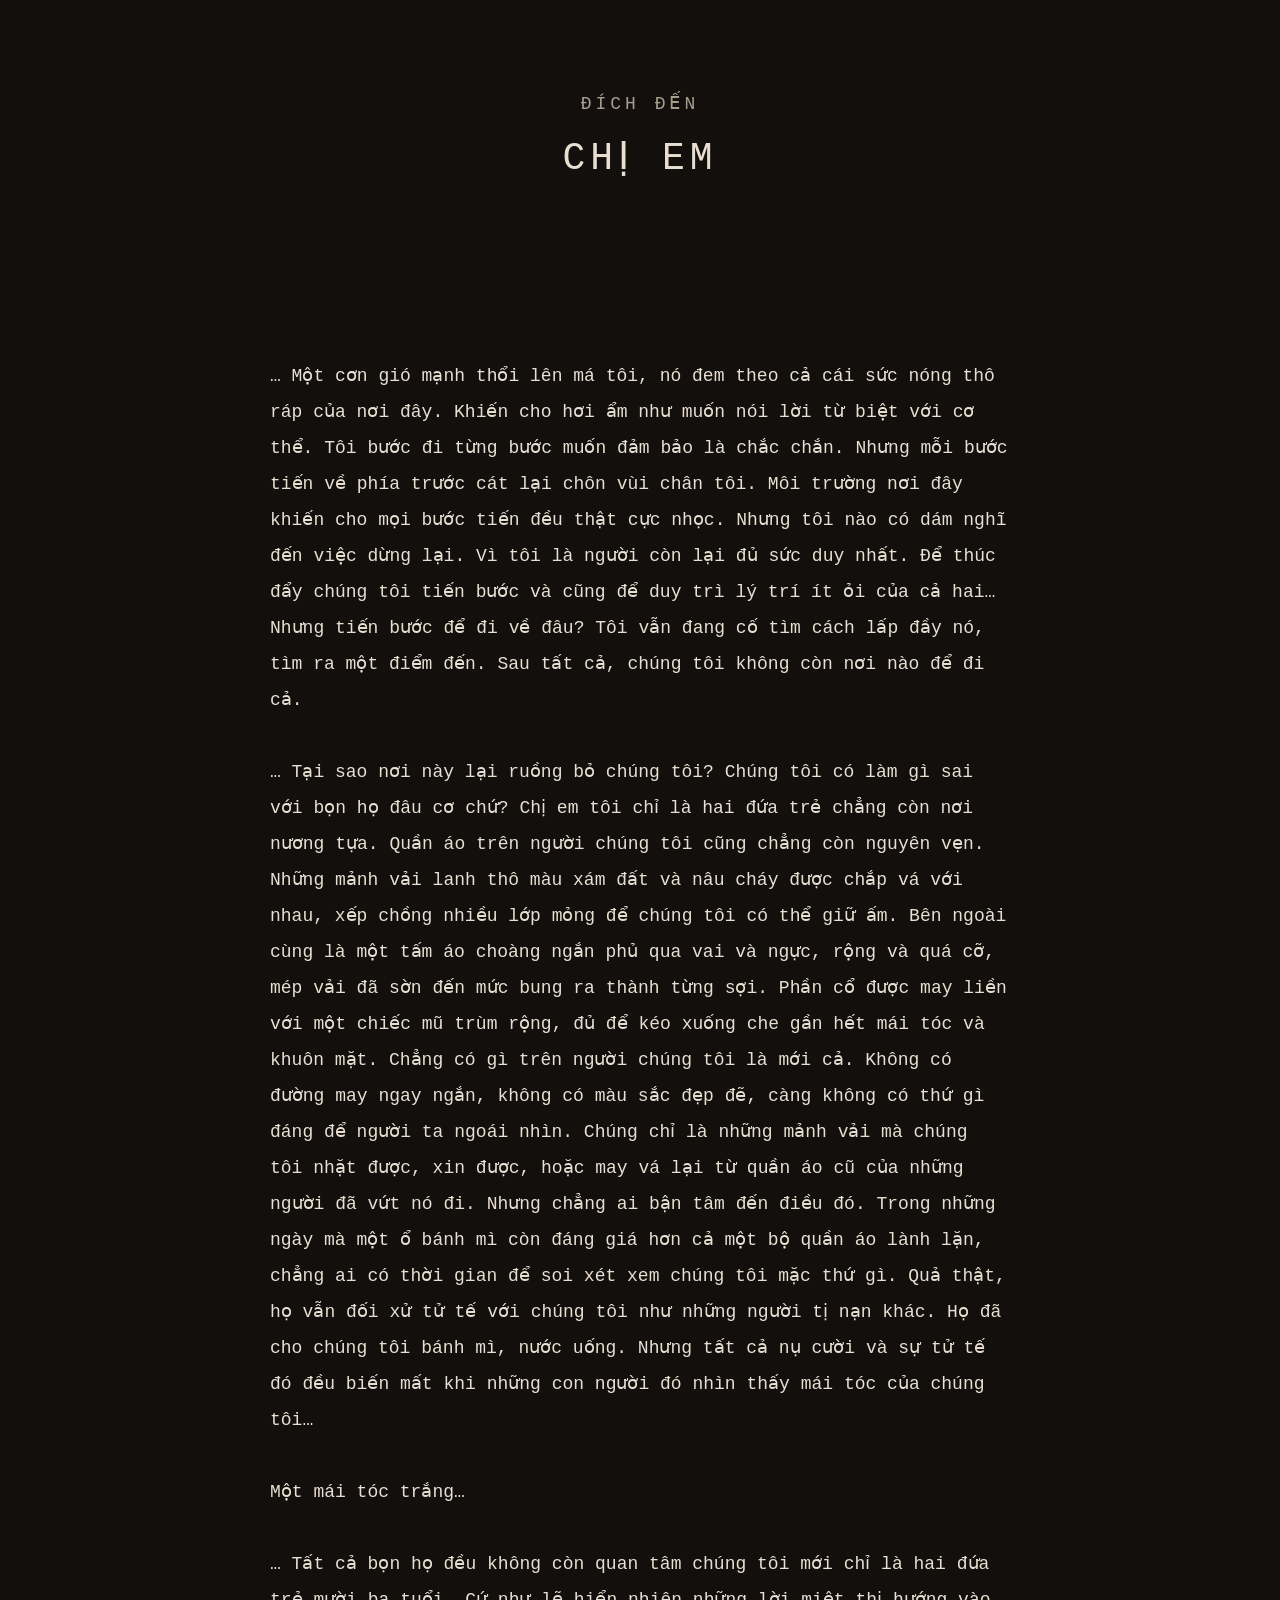
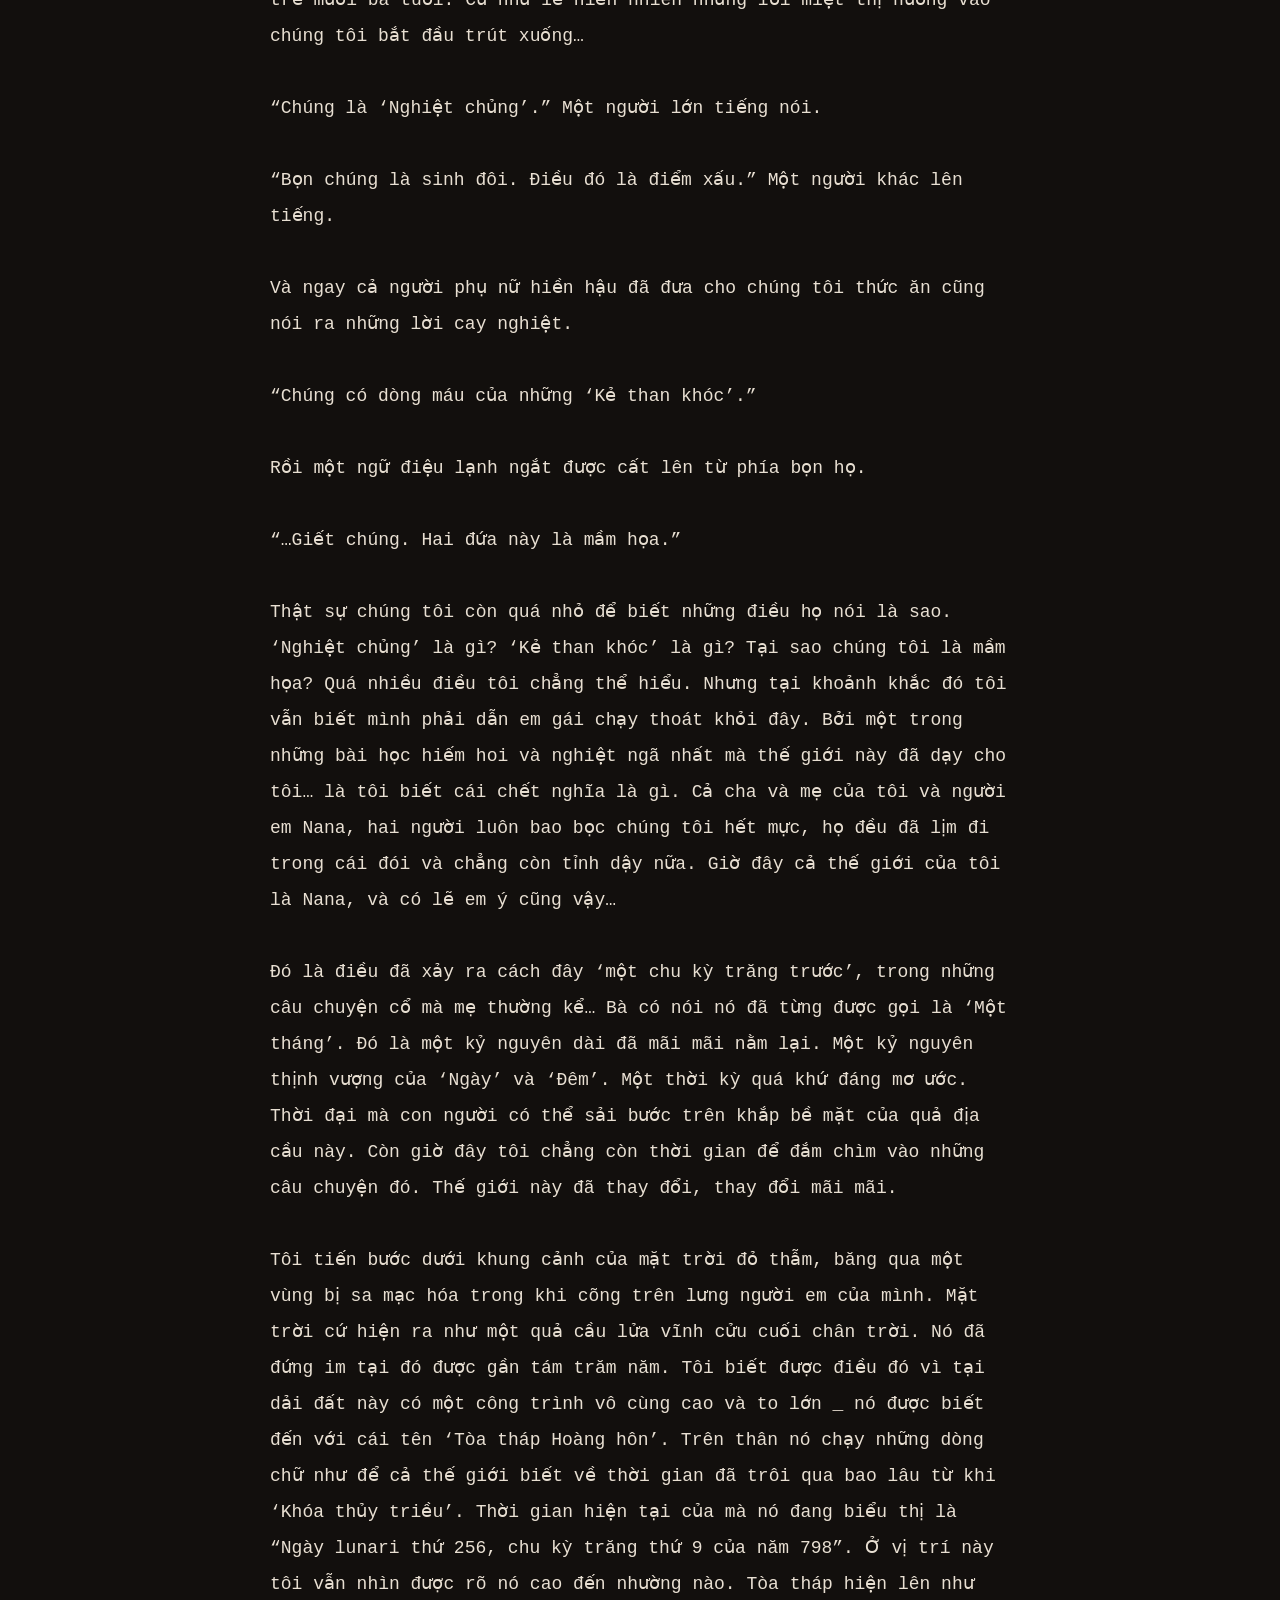
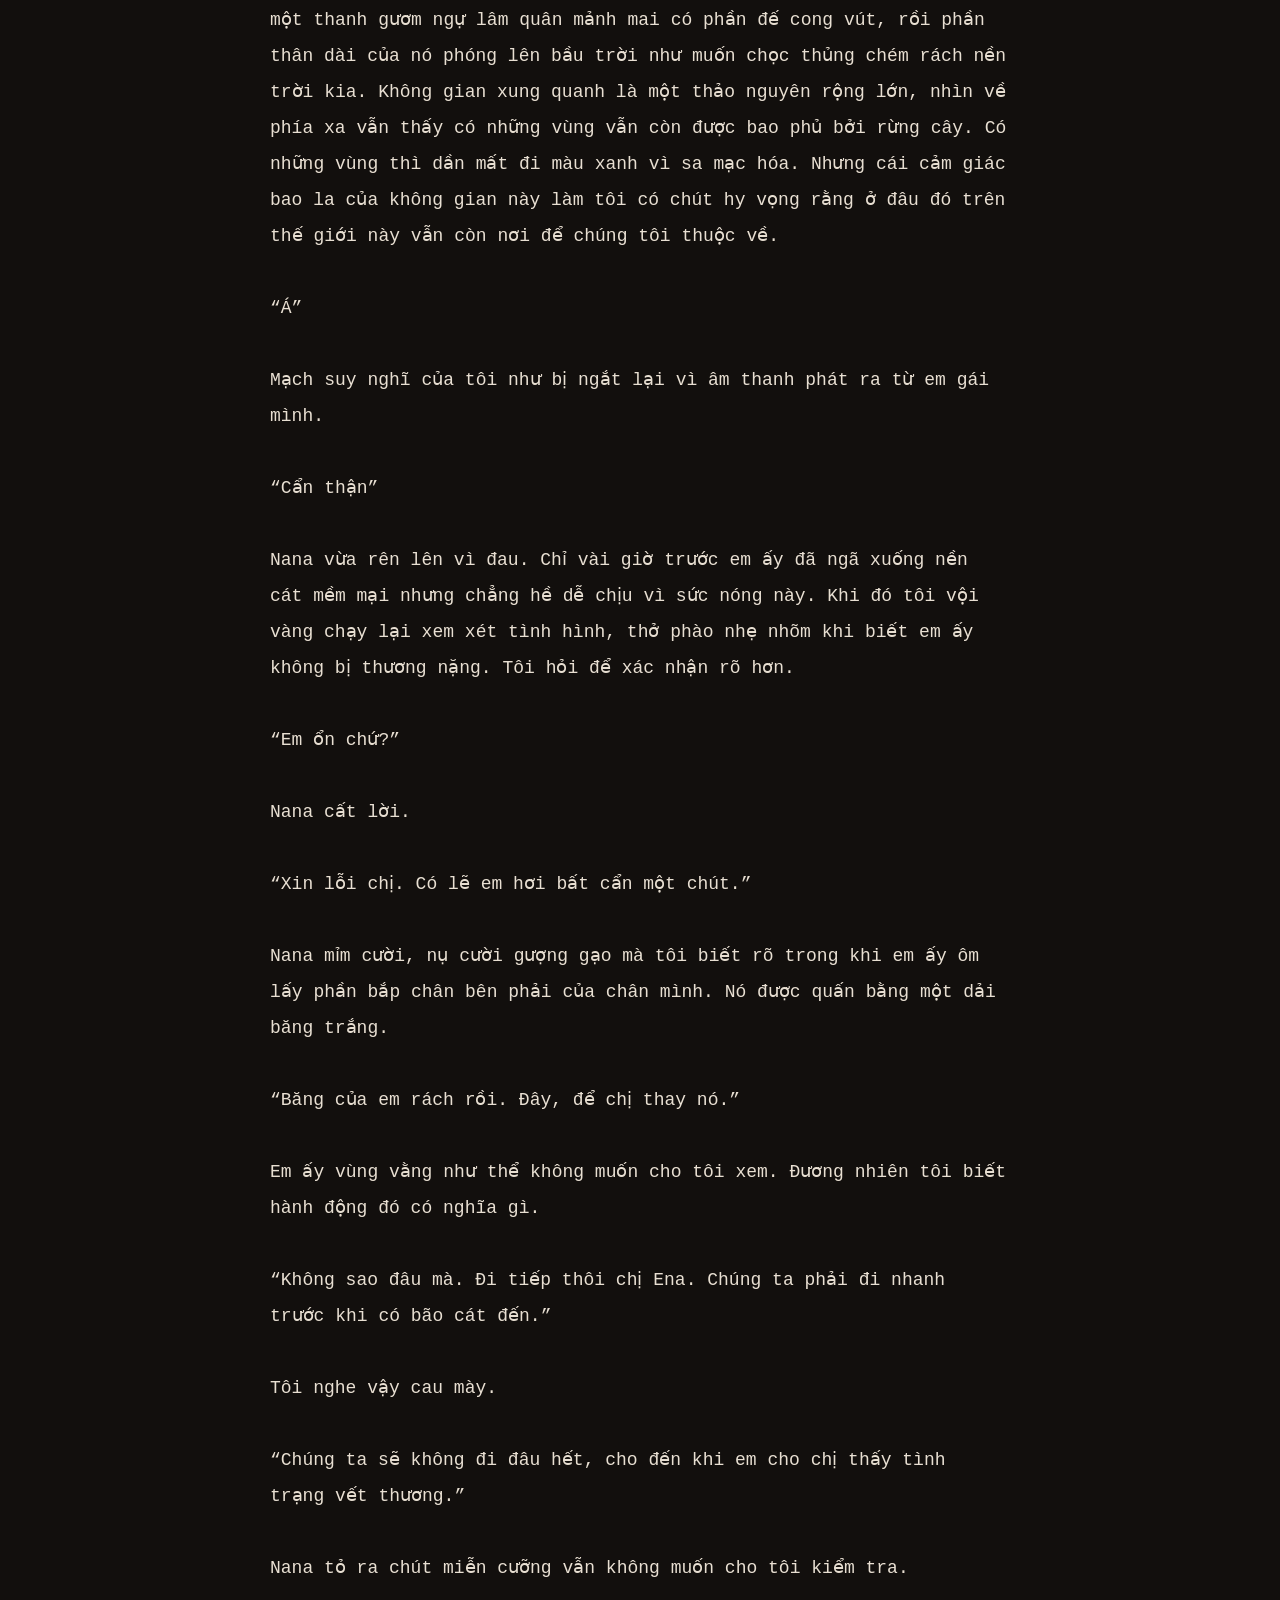
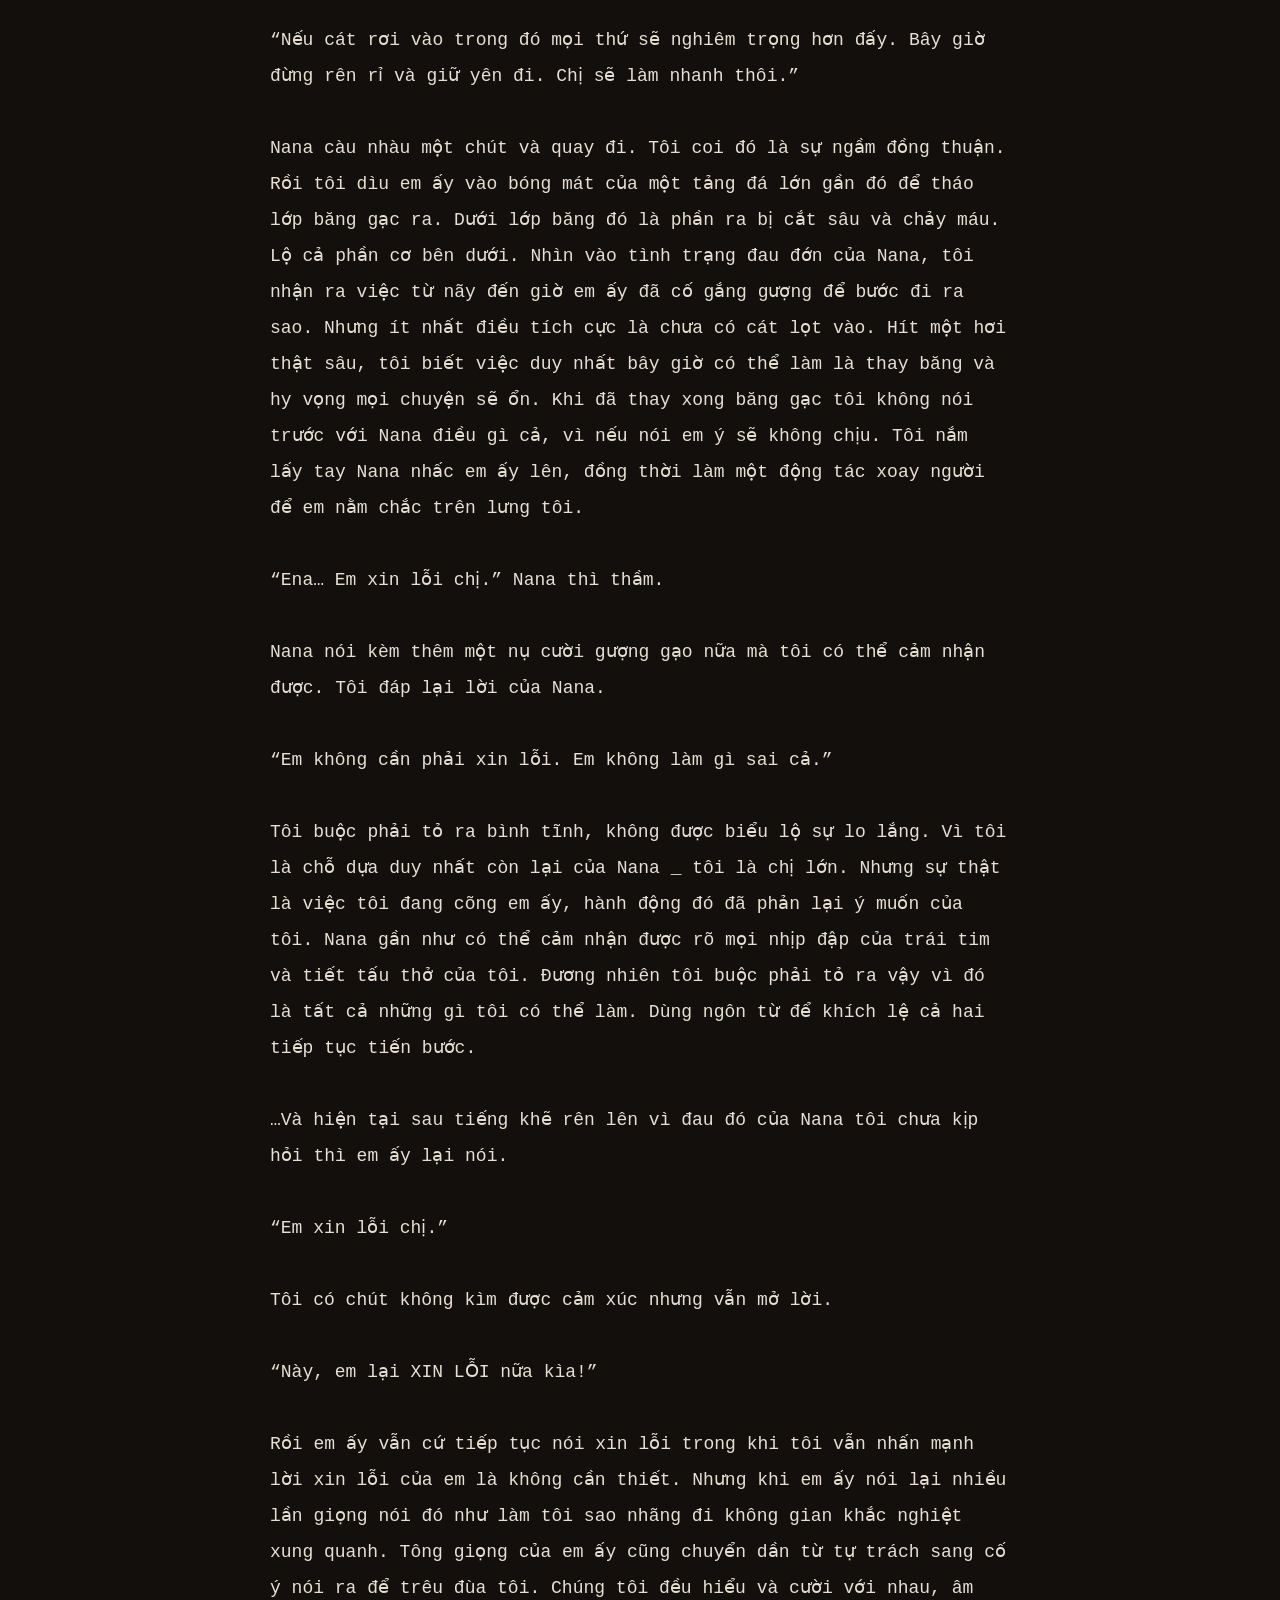
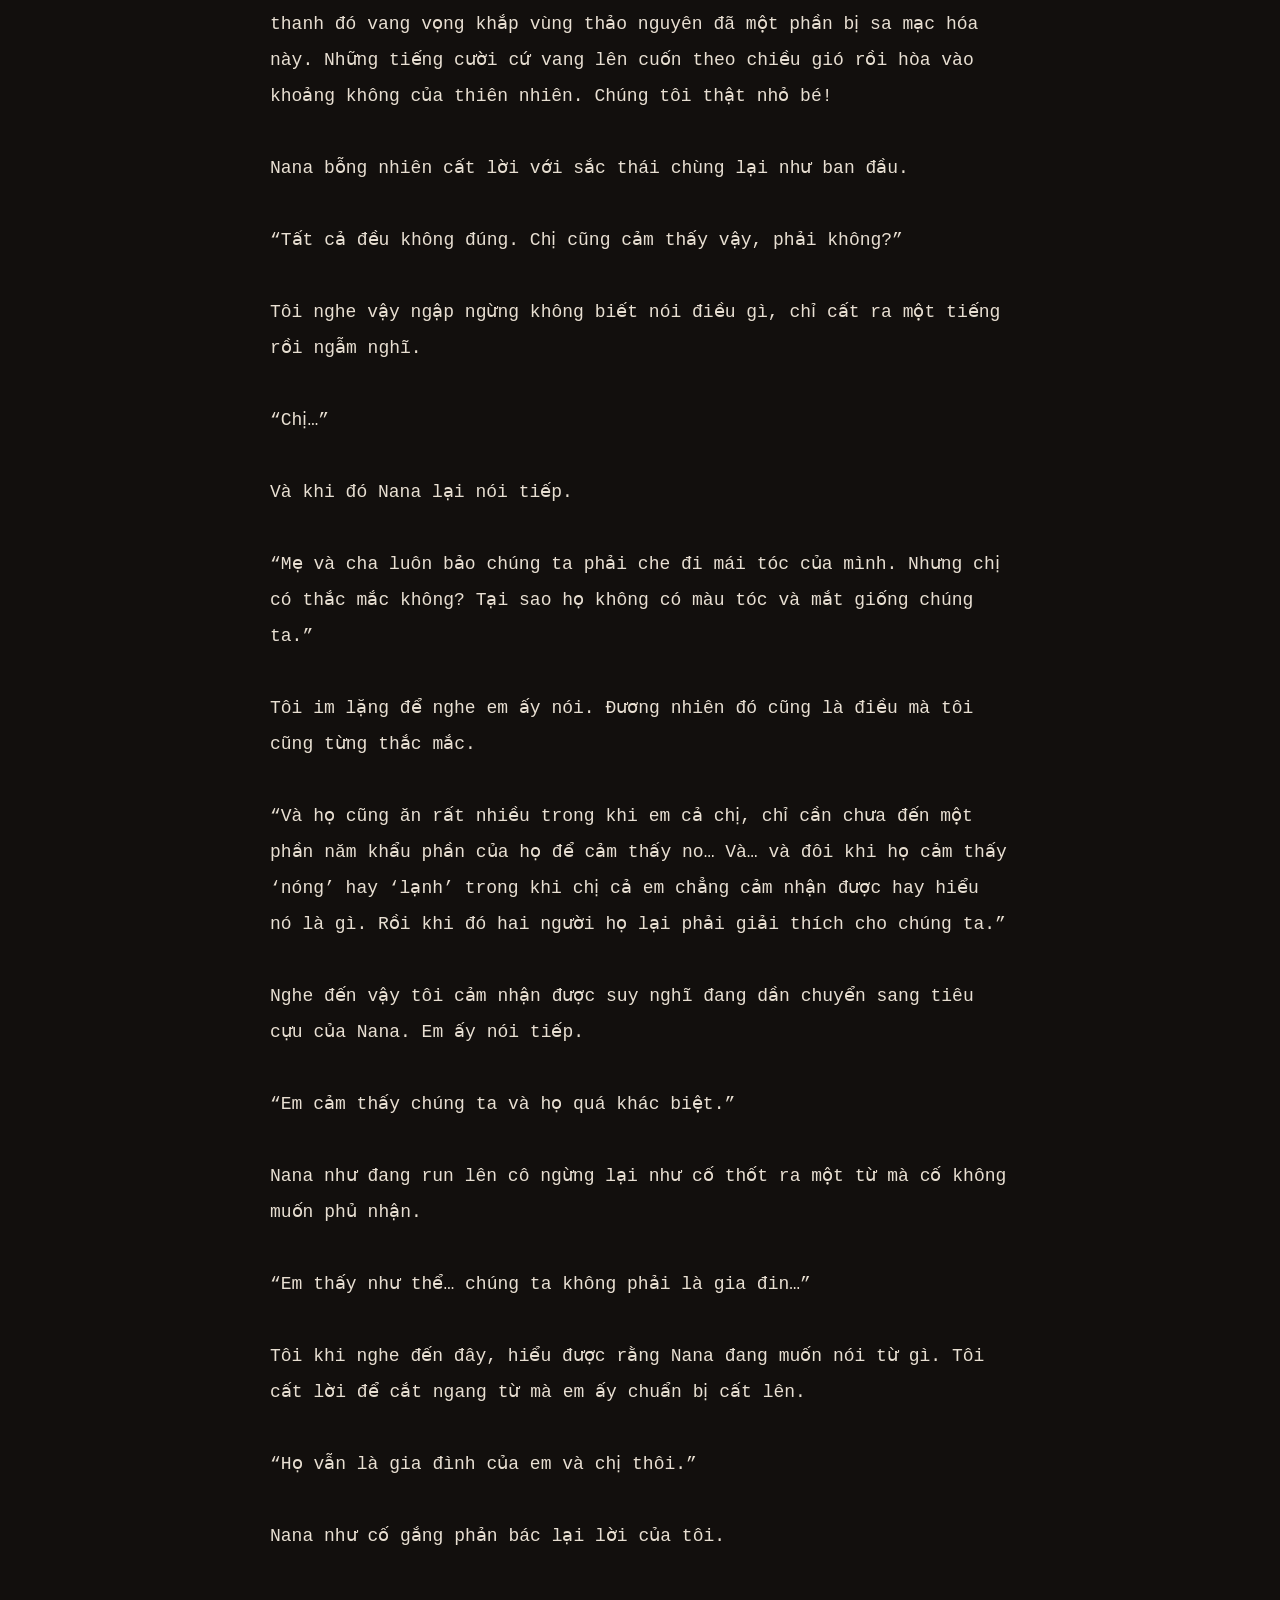
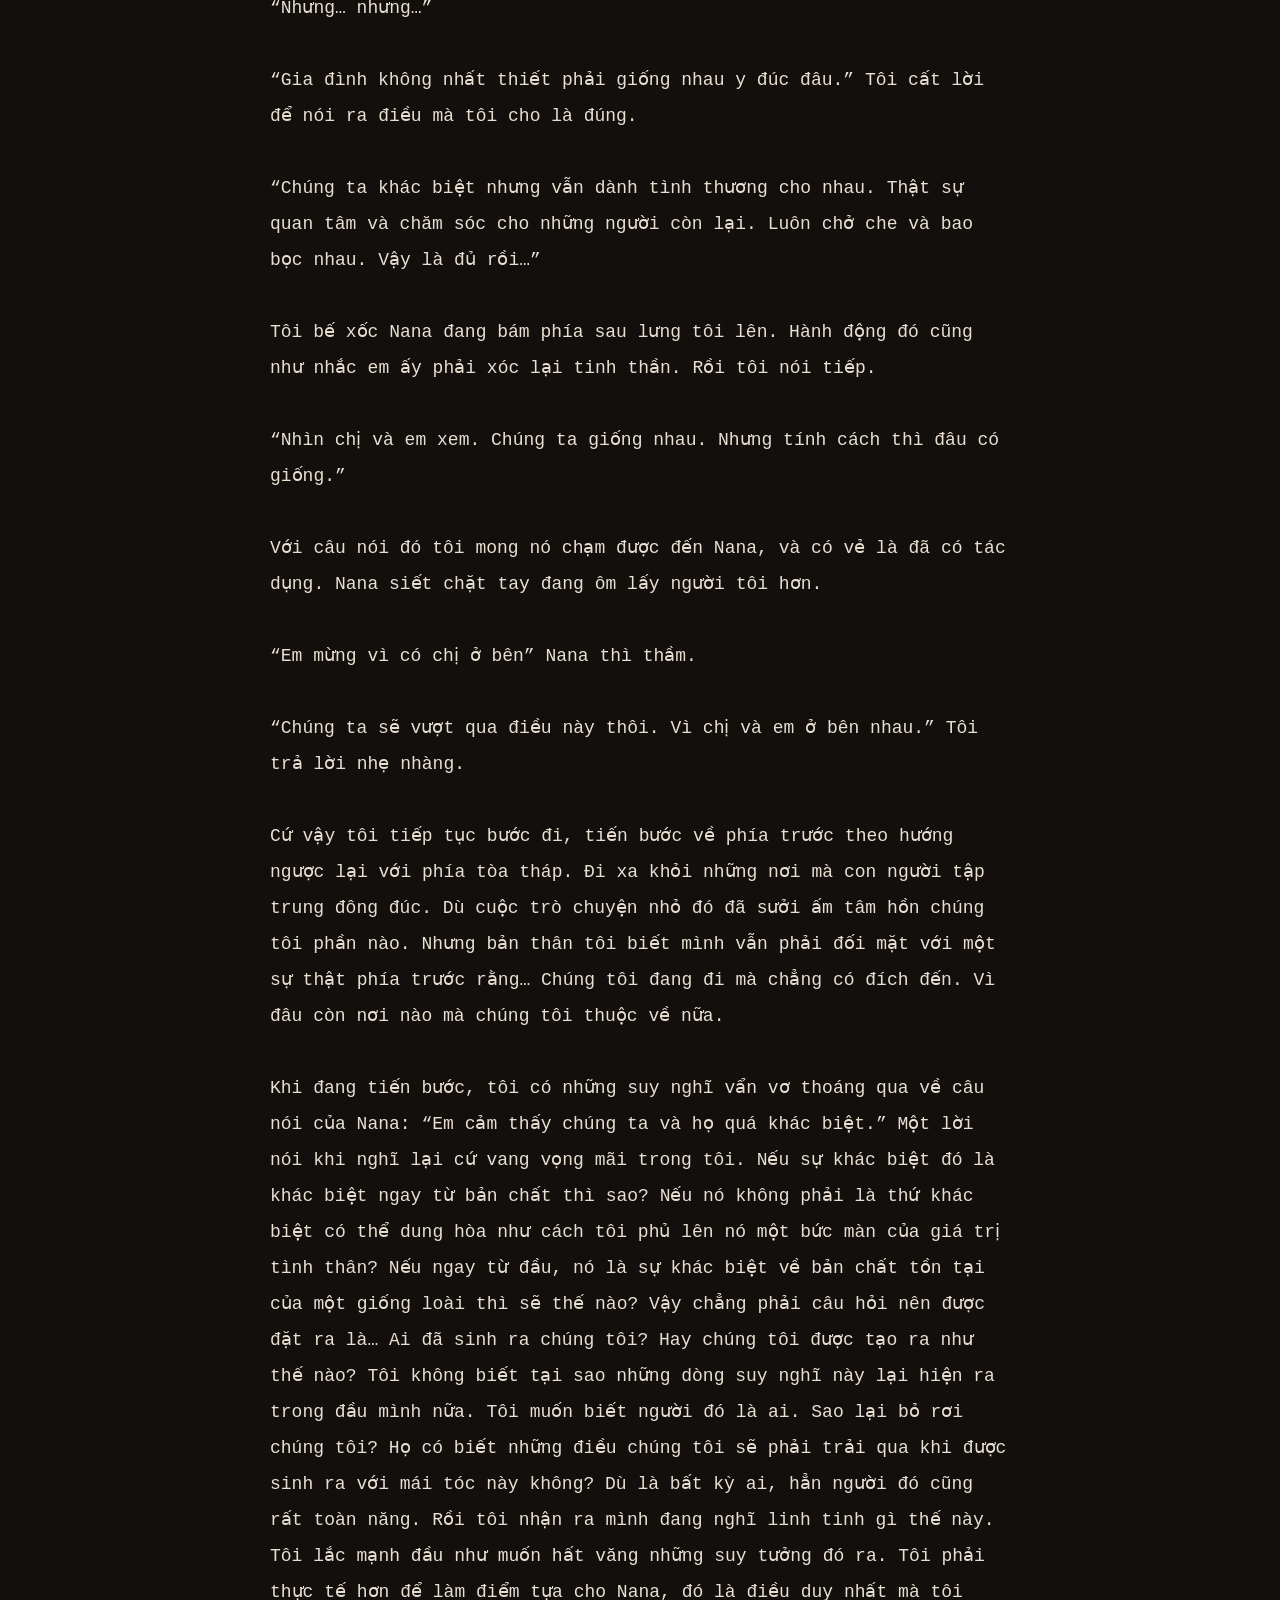
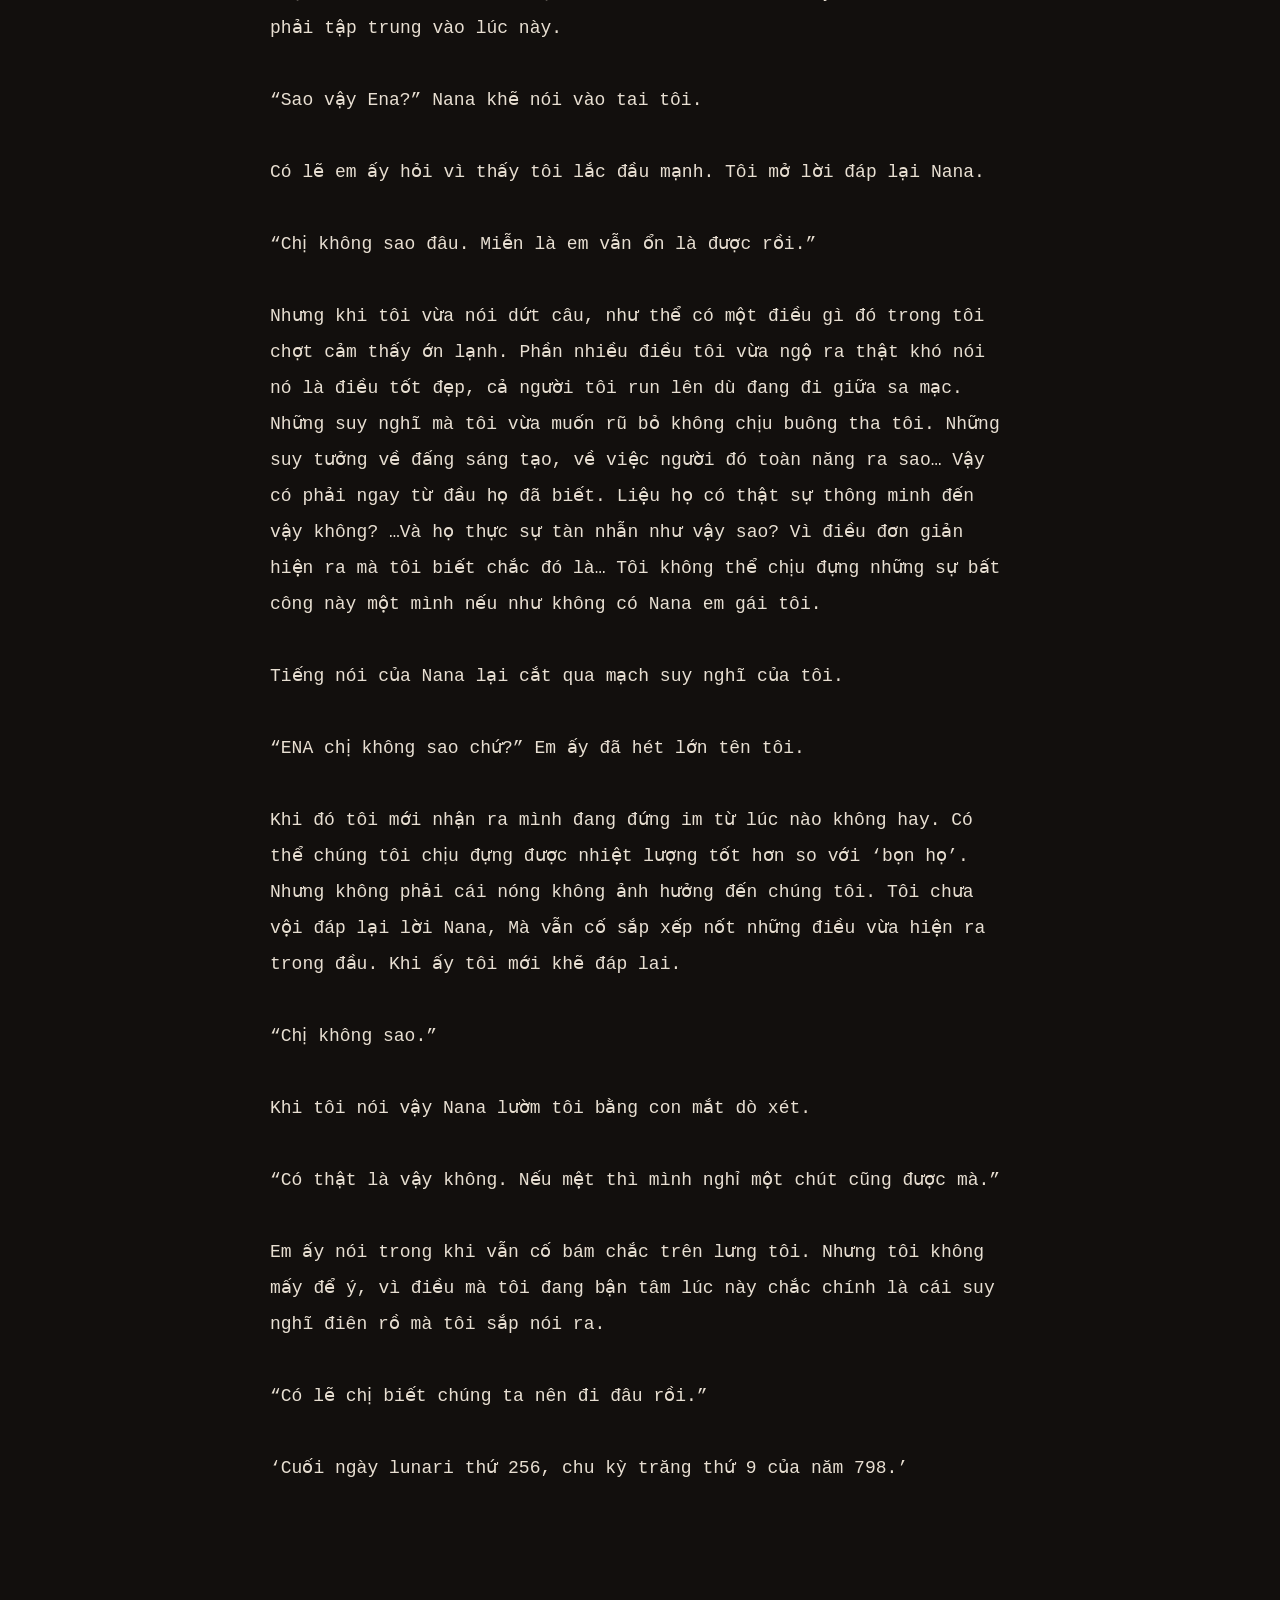
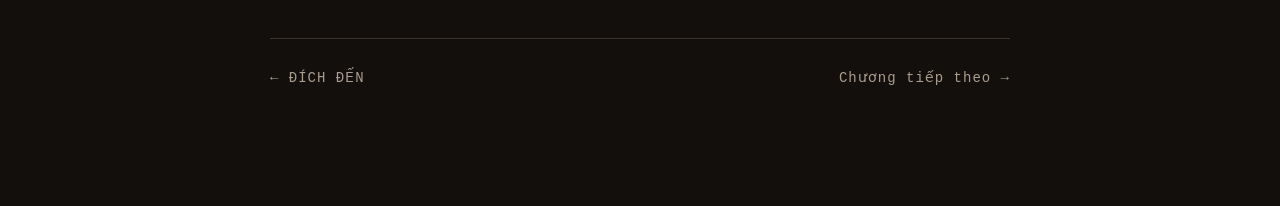
==== chapter-1.html @ 645809df "Tạo website Khúc ca mặt trời đỏ" ====
<!DOCTYPE html>
<html lang="vi">
<head>
    <meta charset="UTF-8">
    <meta name="viewport" content="width=device-width, initial-scale=1.0">

    <title>Chị em — Khúc ca mặt trời đỏ</title>

    <link rel="stylesheet" href="style.css">
</head>

<body>

    <main class="reading-page">

        <p class="reading-series">ĐÍCH ĐẾN</p>

        <h1>CHỊ EM</h1>

        <div class="reading-content">


… Một cơn gió mạnh thổi lên má tôi, nó đem theo cả cái sức nóng thô ráp của nơi đây. Khiến cho hơi ẩm như muốn nói lời từ biệt với cơ thể. Tôi bước đi từng bước muốn đảm bảo là chắc chắn. Nhưng mỗi bước tiến về phía trước cát lại chôn vùi chân tôi. Môi trường nơi đây khiến cho mọi bước tiến đều thật cực nhọc. Nhưng tôi nào có dám nghĩ đến việc dừng lại. Vì tôi là người còn lại đủ sức duy nhất. Để thúc đẩy chúng tôi tiến bước và cũng để duy trì lý trí ít ỏi của cả hai… Nhưng tiến bước để đi về đâu? Tôi vẫn đang cố tìm cách lấp đầy nó, tìm ra một điểm đến. Sau tất cả, chúng tôi không còn nơi nào để đi cả.

… Tại sao nơi này lại ruồng bỏ chúng tôi? Chúng tôi có làm gì sai với bọn họ đâu cơ chứ? Chị em tôi chỉ là hai đứa trẻ chẳng còn nơi nương tựa. Quần áo trên người chúng tôi cũng chẳng còn nguyên vẹn. Những mảnh vải lanh thô màu xám đất và nâu cháy được chắp vá với nhau, xếp chồng nhiều lớp mỏng để chúng tôi có thể giữ ấm. Bên ngoài cùng là một tấm áo choàng ngắn phủ qua vai và ngực, rộng và quá cỡ, mép vải đã sờn đến mức bung ra thành từng sợi. Phần cổ được may liền với một chiếc mũ trùm rộng, đủ để kéo xuống che gần hết mái tóc và khuôn mặt. Chẳng có gì trên người chúng tôi là mới cả. Không có đường may ngay ngắn, không có màu sắc đẹp đẽ, càng không có thứ gì đáng để người ta ngoái nhìn. Chúng chỉ là những mảnh vải mà chúng tôi nhặt được, xin được, hoặc may vá lại từ quần áo cũ của những người đã vứt nó đi. Nhưng chẳng ai bận tâm đến điều đó. Trong những ngày mà một ổ bánh mì còn đáng giá hơn cả một bộ quần áo lành lặn, chẳng ai có thời gian để soi xét xem chúng tôi mặc thứ gì. Quả thật, họ vẫn đối xử tử tế với chúng tôi như những người tị nạn khác. Họ đã cho chúng tôi bánh mì, nước uống. Nhưng tất cả nụ cười và sự tử tế đó đều biến mất khi những con người đó nhìn thấy mái tóc của chúng tôi… 

Một mái tóc trắng…

… Tất cả bọn họ đều không còn quan tâm chúng tôi mới chỉ là hai đứa trẻ mười ba tuổi. Cứ như lẽ hiển nhiên những lời miệt thị hướng vào chúng tôi bắt đầu trút xuống…

“Chúng là ‘Nghiệt chủng’.” Một người lớn tiếng nói.

“Bọn chúng là sinh đôi. Điều đó là điểm xấu.” Một người khác lên tiếng.

Và ngay cả người phụ nữ hiền hậu đã đưa cho chúng tôi thức ăn cũng nói ra những lời cay nghiệt.

“Chúng có dòng máu của những ‘Kẻ than khóc’.” 

Rồi một ngữ điệu lạnh ngắt được cất lên từ phía bọn họ.

“…Giết chúng. Hai đứa này là mầm họa.”

Thật sự chúng tôi còn quá nhỏ để biết những điều họ nói là sao. ‘Nghiệt chủng’ là gì? ‘Kẻ than khóc’ là gì? Tại sao chúng tôi là mầm họa? Quá nhiều điều tôi chẳng thể hiểu. Nhưng tại khoảnh khắc đó tôi vẫn biết mình phải dẫn em gái chạy thoát khỏi đây. Bởi một trong những bài học hiếm hoi và nghiệt ngã nhất mà thế giới này đã dạy cho tôi… là tôi biết cái chết nghĩa là gì. Cả cha và mẹ của tôi và người em Nana, hai người luôn bao bọc chúng tôi hết mực, họ đều đã lịm đi trong cái đói và chẳng còn tỉnh dậy nữa. Giờ đây cả thế giới của tôi là Nana, và có lẽ em ý cũng vậy… 

Đó là điều đã xảy ra cách đây ‘một chu kỳ trăng trước’, trong những câu chuyện cổ mà mẹ thường kể… Bà có nói nó đã từng được gọi là ‘Một tháng’. Đó là một kỷ nguyên dài đã mãi mãi nằm lại. Một kỷ nguyên thịnh vượng của ‘Ngày’ và ‘Đêm’. Một thời kỳ quá khứ đáng mơ ước. Thời đại mà con người có thể sải bước trên khắp bề mặt của quả địa cầu này. Còn giờ đây tôi chẳng còn thời gian để đắm chìm vào những câu chuyện đó. Thế giới này đã thay đổi, thay đổi mãi mãi.

Tôi tiến bước dưới khung cảnh của mặt trời đỏ thẫm, băng qua một vùng bị sa mạc hóa trong khi cõng trên lưng người em của mình. Mặt trời cứ hiện ra như một quả cầu lửa vĩnh cửu cuối chân trời. Nó đã đứng im tại đó được gần tám trăm năm. Tôi biết được điều đó vì tại dải đất này có một công trình vô cùng cao và to lớn _ nó được biết đến với cái tên ‘Tòa tháp Hoàng hôn’. Trên thân nó chạy những dòng chữ như để cả thế giới biết về thời gian đã trôi qua bao lâu từ khi ‘Khóa thủy triều’. Thời gian hiện tại của mà nó đang biểu thị là “Ngày lunari thứ 256, chu kỳ trăng thứ 9 của năm 798”. Ở vị trí này tôi vẫn nhìn được rõ nó cao đến nhường nào. Tòa tháp hiện lên như một thanh gươm ngự lâm quân mảnh mai có phần đế cong vút, rồi phần thân dài của nó phóng lên bầu trời như muốn chọc thủng chém rách nền trời kia. Không gian xung quanh là một thảo nguyên rộng lớn, nhìn về phía xa vẫn thấy có những vùng vẫn còn được bao phủ bởi rừng cây. Có những vùng thì dần mất đi màu xanh vì sa mạc hóa. Nhưng cái cảm giác bao la của không gian này làm tôi có chút hy vọng rằng ở đâu đó trên thế giới này vẫn còn nơi để chúng tôi thuộc về. 

“Á” 

Mạch suy nghĩ của tôi như bị ngắt lại vì âm thanh phát ra từ em gái mình.

“Cẩn thận”

Nana vừa rên lên vì đau. Chỉ vài giờ trước em ấy đã ngã xuống nền cát mềm mại nhưng chẳng hề dễ chịu vì sức nóng này. Khi đó tôi vội vàng chạy lại xem xét tình hình, thở phào nhẹ nhõm khi biết em ấy không bị thương nặng. Tôi hỏi để xác nhận rõ hơn.

“Em ổn chứ?”

Nana cất lời.

“Xin lỗi chị. Có lẽ em hơi bất cẩn một chút.”

Nana mỉm cười, nụ cười gượng gạo mà tôi biết rõ trong khi em ấy ôm lấy phần bắp chân bên phải của chân mình. Nó được quấn bằng một dải băng trắng.

“Băng của em rách rồi. Đây, để chị thay nó.”

Em ấy vùng vằng như thể không muốn cho tôi xem. Đương nhiên tôi biết hành động đó có nghĩa gì.

“Không sao đâu mà. Đi tiếp thôi chị Ena. Chúng ta phải đi nhanh trước khi có bão cát đến.”

Tôi nghe vậy cau mày.

“Chúng ta sẽ không đi đâu hết, cho đến khi em cho chị thấy tình trạng vết thương.” 

Nana tỏ ra chút miễn cưỡng vẫn không muốn cho tôi kiểm tra.

“Nếu cát rơi vào trong đó mọi thứ sẽ nghiêm trọng hơn đấy. Bây giờ đừng rên rỉ và giữ yên đi. Chị sẽ làm nhanh thôi.”

Nana càu nhàu một chút và quay đi. Tôi coi đó là sự ngầm đồng thuận. Rồi tôi dìu em ấy vào bóng mát của một tảng đá lớn gần đó để tháo lớp băng gạc ra. Dưới lớp băng đó là phần ra bị cắt sâu và chảy máu. Lộ cả phần cơ bên dưới. Nhìn vào tình trạng đau đớn của Nana, tôi nhận ra việc từ nãy đến giờ em ấy đã cố gắng gượng để bước đi ra sao. Nhưng ít nhất điều tích cực là chưa có cát lọt vào. Hít một hơi thật sâu, tôi biết việc duy nhất bây giờ có thể làm là thay băng và hy vọng mọi chuyện sẽ ổn. Khi đã thay xong băng gạc tôi không nói trước với Nana điều gì cả, vì nếu nói em ý sẽ không chịu. Tôi nắm lấy tay Nana nhấc em ấy lên, đồng thời làm một động tác xoay người để em nằm chắc trên lưng tôi.

“Ena… Em xin lỗi chị.” Nana thì thầm.

Nana nói kèm thêm một nụ cười gượng gạo nữa mà tôi có thể cảm nhận được. Tôi đáp lại lời của Nana.

“Em không cần phải xin lỗi. Em không làm gì sai cả.”

Tôi buộc phải tỏ ra bình tĩnh, không được biểu lộ sự lo lắng. Vì tôi là chỗ dựa duy nhất còn lại của Nana _ tôi là chị lớn. Nhưng sự thật là việc tôi đang cõng em ấy, hành động đó đã phản lại ý muốn của tôi. Nana gần như có thể cảm nhận được rõ mọi nhịp đập của trái tim và tiết tấu thở của tôi. Đương nhiên tôi buộc phải tỏ ra vậy vì đó là tất cả những gì tôi có thể làm. Dùng ngôn từ để khích lệ cả hai tiếp tục tiến bước.

…Và hiện tại sau tiếng khẽ rên lên vì đau đó của Nana tôi chưa kịp hỏi thì em ấy lại nói.

“Em xin lỗi chị.”

Tôi có chút không kìm được cảm xúc nhưng vẫn mở lời.

“Này, em lại XIN LỖI nữa kìa!”

Rồi em ấy vẫn cứ tiếp tục nói xin lỗi trong khi tôi vẫn nhấn mạnh lời xin lỗi của em là không cần thiết. Nhưng khi em ấy nói lại nhiều lần giọng nói đó như làm tôi sao nhãng đi không gian khắc nghiệt xung quanh. Tông giọng của em ấy cũng chuyển dần từ tự trách sang cố ý nói ra để trêu đùa tôi. Chúng tôi đều hiểu và cười với nhau, âm thanh đó vang vọng khắp vùng thảo nguyên đã một phần bị sa mạc hóa này. Những tiếng cười cứ vang lên cuốn theo chiều gió rồi hòa vào khoảng không của thiên nhiên. Chúng tôi thật nhỏ bé!
 
Nana bỗng nhiên cất lời với sắc thái chùng lại như ban đầu.

“Tất cả đều không đúng. Chị cũng cảm thấy vậy, phải không?”

Tôi nghe vậy ngập ngừng không biết nói điều gì, chỉ cất ra một tiếng rồi ngẫm nghĩ.

“Chị…”

Và khi đó Nana lại nói tiếp.

“Mẹ và cha luôn bảo chúng ta phải che đi mái tóc của mình. Nhưng chị có thắc mắc không? Tại sao họ không có màu tóc và mắt giống chúng ta.”

Tôi im lặng để nghe em ấy nói. Đương nhiên đó cũng là điều mà tôi cũng từng thắc mắc.

“Và họ cũng ăn rất nhiều trong khi em cả chị, chỉ cần chưa đến một phần năm khẩu phần của họ để cảm thấy no… Và… và đôi khi họ cảm thấy ‘nóng’ hay ‘lạnh’ trong khi chị cả em chẳng cảm nhận được hay hiểu nó là gì. Rồi khi đó hai người họ lại phải giải thích cho chúng ta.” 

Nghe đến vậy tôi cảm nhận được suy nghĩ đang dần chuyển sang tiêu cựu của Nana. Em ấy nói tiếp.

“Em cảm thấy chúng ta và họ quá khác biệt.”

Nana như đang run lên cô ngừng lại như cố thốt ra một từ mà cố không muốn phủ nhận.

“Em thấy như thể… chúng ta không phải là gia đin…”

Tôi khi nghe đến đây, hiểu được rằng Nana đang muốn nói từ gì. Tôi cất lời để cắt ngang từ mà em ấy chuẩn bị cất lên.

“Họ vẫn là gia đình của em và chị thôi.”

Nana như cố gắng phản bác lại lời của tôi.

“Nhưng… nhưng…”

“Gia đình không nhất thiết phải giống nhau y đúc đâu.” Tôi cất lời để nói ra điều mà tôi cho là đúng.

“Chúng ta khác biệt nhưng vẫn dành tình thương cho nhau. Thật sự quan tâm và chăm sóc cho những người còn lại. Luôn chở che và bao bọc nhau. Vậy là đủ rồi…”

Tôi bế xốc Nana đang bám phía sau lưng tôi lên. Hành động đó cũng như nhắc em ấy phải xóc lại tinh thần. Rồi tôi nói tiếp.
 
“Nhìn chị và em xem. Chúng ta giống nhau. Nhưng tính cách thì đâu có giống.”

Với câu nói đó tôi mong nó chạm được đến Nana, và có vẻ là đã có tác dụng. Nana siết chặt tay đang ôm lấy người tôi hơn.

“Em mừng vì có chị ở bên” Nana thì thầm.

“Chúng ta sẽ vượt qua điều này thôi. Vì chị và em ở bên nhau.” Tôi trả lời nhẹ nhàng.

Cứ vậy tôi tiếp tục bước đi, tiến bước về phía trước theo hướng ngược lại với phía tòa tháp. Đi xa khỏi những nơi mà con người tập trung đông đúc. Dù cuộc trò chuyện nhỏ đó đã sưởi ấm tâm hồn chúng tôi phần nào. Nhưng bản thân tôi biết mình vẫn phải đối mặt với một sự thật phía trước rằng… Chúng tôi đang đi mà chẳng có đích đến. Vì đâu còn nơi nào mà chúng tôi thuộc về nữa.

Khi đang tiến bước, tôi có những suy nghĩ vẩn vơ thoáng qua về câu nói của Nana: “Em cảm thấy chúng ta và họ quá khác biệt.” Một lời nói khi nghĩ lại cứ vang vọng mãi trong tôi. Nếu sự khác biệt đó là khác biệt ngay từ bản chất thì sao? Nếu nó không phải là thứ khác biệt có thể dung hòa như cách tôi phủ lên nó một bức màn của giá trị tình thân? Nếu ngay từ đầu, nó là sự khác biệt về bản chất tồn tại của một giống loài thì sẽ thế nào? Vậy chẳng phải câu hỏi nên được đặt ra là… Ai đã sinh ra chúng tôi? Hay chúng tôi được tạo ra như thế nào? Tôi không biết tại sao những dòng suy nghĩ này lại hiện ra trong đầu mình nữa. Tôi muốn biết người đó là ai. Sao lại bỏ rơi chúng tôi? Họ có biết những điều chúng tôi sẽ phải trải qua khi được sinh ra với mái tóc này không? Dù là bất kỳ ai, hẳn người đó cũng rất toàn năng. Rồi tôi nhận ra mình đang nghĩ linh tinh gì thế này. Tôi lắc mạnh đầu như muốn hất văng những suy tưởng đó ra. Tôi phải thực tế hơn để làm điểm tựa cho Nana, đó là điều duy nhất mà tôi phải tập trung vào lúc này.

“Sao vậy Ena?” Nana khẽ nói vào tai tôi.

Có lẽ em ấy hỏi vì thấy tôi lắc đầu mạnh. Tôi mở lời đáp lại Nana.

“Chị không sao đâu. Miễn là em vẫn ổn là được rồi.”

Nhưng khi tôi vừa nói dứt câu, như thể có một điều gì đó trong tôi chợt cảm thấy ớn lạnh. Phần nhiều điều tôi vừa ngộ ra thật khó nói nó là điều tốt đẹp, cả người tôi run lên dù đang đi giữa sa mạc. Những suy nghĩ mà tôi vừa muốn rũ bỏ không chịu buông tha tôi. Những suy tưởng về đấng sáng tạo, về việc người đó toàn năng ra sao… Vậy có phải ngay từ đầu họ đã biết. Liệu họ có thật sự thông minh đến vậy không? …Và họ thực sự tàn nhẫn như vậy sao? Vì điều đơn giản hiện ra mà tôi biết chắc đó là… Tôi không thể chịu đựng những sự bất công này một mình nếu như không có Nana em gái tôi.

Tiếng nói của Nana lại cắt qua mạch suy nghĩ của tôi.

“ENA chị không sao chứ?” Em ấy đã hét lớn tên tôi.

Khi đó tôi mới nhận ra mình đang đứng im từ lúc nào không hay. Có thể chúng tôi chịu đựng được nhiệt lượng tốt hơn so với ‘bọn họ’. Nhưng không phải cái nóng không ảnh hưởng đến chúng tôi. Tôi chưa vội đáp lại lời Nana, Mà vẫn cố sắp xếp nốt những điều vừa hiện ra trong đầu. Khi ấy tôi mới khẽ đáp lai.

“Chị không sao.”

Khi tôi nói vậy Nana lườm tôi bằng con mắt dò xét.

“Có thật là vậy không. Nếu mệt thì mình nghỉ một chút cũng được mà.”

Em ấy nói trong khi vẫn cố bám chắc trên lưng tôi. Nhưng tôi không mấy để ý, vì điều mà tôi đang bận tâm lúc này chắc chính là cái suy nghĩ điên rồ mà tôi sắp nói ra.

“Có lẽ chị biết chúng ta nên đi đâu rồi.”

‘Cuối ngày lunari thứ 256, chu kỳ trăng thứ 9 của năm 798.’

        </div>

        <nav class="chapter-navigation">

            <a href="chapters.html">← ĐÍCH ĐẾN</a>

            <a href="chapter-2.html">Chương tiếp theo →</a>

        </nav>
        
    </main>

    <script src="script.js"></script>
</body>
</html>
---- style.css ----
/* =========================
   KHÚC CA MẶT TRỜI ĐỎ
   Trang mở đầu
   ========================= */

* {
    box-sizing: border-box;
}

body {
    margin: 0;
    background-color: #120f0d;
    color: #e8dfd2;
    font-family: "Courier New", Courier, monospace;
}

main {
    width: 100%;
    max-width: 1000px;
    margin: 0 auto;
    padding: 80px 30px;
    text-align: center;
}

h1 {
    margin: 0;
    font-size: 56px;
    font-weight: 500;
    letter-spacing: 6px;
}

main > p:first-of-type {
    margin-top: 12px;
    color: #a99d8e;
    font-size: 18px;
    letter-spacing: 4px;
}

main img {
    display: block;
    width: 100%;
    max-width: 850px;
    height: auto;
    margin: 60px auto 40px;
}

.intro {
    max-width: 650px;
    margin: 0 auto 40px;
    font-size: 18px;
    line-height: 1.8;
}

.read-button {
    display: inline-block;
    padding: 14px 34px;
    border: 1px solid #a99d8e;
    color: #e8dfd2;
    text-decoration: none;
    font-size: 15px;
    letter-spacing: 3px;
}

.read-button:hover {
    background-color: #e8dfd2;
    color: #120f0d;
}
/* =========================
   DANH SÁCH HỒI - CHƯƠNG
   ========================= */

.chapter-list {
    max-width: 650px;
    margin: 80px auto 0;
    text-align: left;
}

.chapter-list h2 {
    margin-bottom: 30px;
    text-align: center;
    font-size: 24px;
    font-weight: 500;
    letter-spacing: 4px;
}

.chapter-list a {
    display: block;
    padding: 16px 20px;
    margin-bottom: 10px;

    border-bottom: 1px solid #3a332d;

    color: #e8dfd2;
    text-decoration: none;

    font-size: 16px;
    letter-spacing: 2px;
}

.chapter-list a:hover {
    background-color: #1d1815;
}
/* =========================
   TRANG ĐỌC TRUYỆN
   ========================= */

.reading-page {
    max-width: 800px;
    margin: 0 auto;
    padding: 80px 30px 120px;
    text-align: center;
}

.reading-series {
    margin: 0 0 20px;
    color: #a99d8e;
    font-size: 14px;
    letter-spacing: 4px;
}

.reading-page h1 {
    margin: 0 0 70px;
    font-size: 38px;
    font-weight: 500;
    letter-spacing: 5px;
}

.reading-content {
    text-align: left;
    font-size: 18px;
    line-height: 2;
    white-space: pre-wrap;
}

.reading-content p {
    margin: 0 0 28px;
}
/* =========================
   ĐIỀU HƯỚNG CHƯƠNG
   ========================= */

.chapter-navigation {
    display: flex;
    justify-content: space-between;
    gap: 20px;
    margin-top: 80px;
    padding-top: 30px;
    border-top: 1px solid #3a332d;
}

.chapter-navigation a {
    color: #a99d8e;
    text-decoration: none;
    font-size: 14px;
    letter-spacing: 1px;
}

.chapter-navigation a:hover {
    color: #e8dfd2;
}
/* =========================
   GIAO DIỆN ĐIỆN THOẠI
   ========================= */

@media (max-width: 600px) {

    main {
        padding: 50px 20px;
    }

    h1 {
        font-size: 34px;
        letter-spacing: 3px;
    }

    main > p:first-of-type {
        font-size: 14px;
        letter-spacing: 2px;
    }

    .reading-page {
        padding: 50px 20px 80px;
    }

    .reading-page h1 {
        font-size: 30px;
        letter-spacing: 3px;
        margin-bottom: 50px;
    }

    .reading-content {
        font-size: 17px;
        line-height: 1.9;
    }

    .chapter-navigation {
        gap: 10px;
        margin-top: 60px;
    }

    .chapter-navigation a {
        font-size: 12px;
    }
}
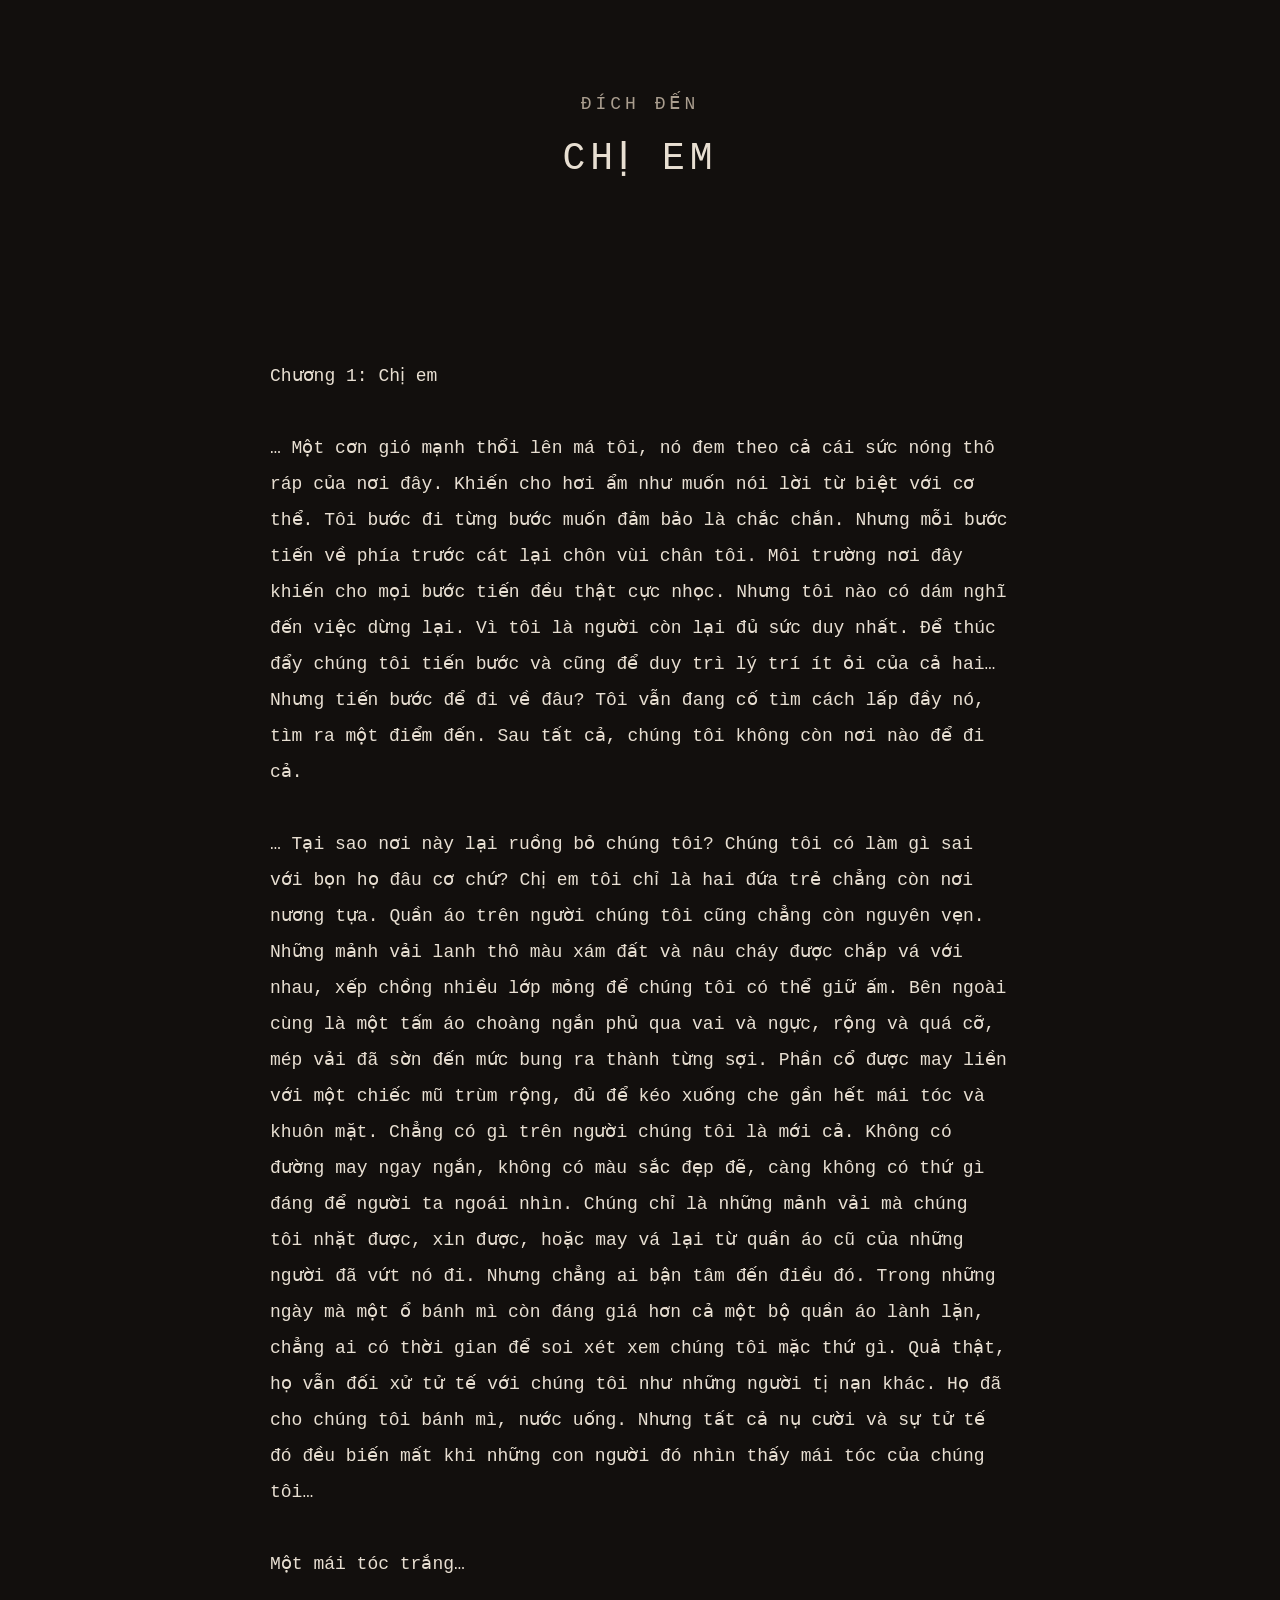
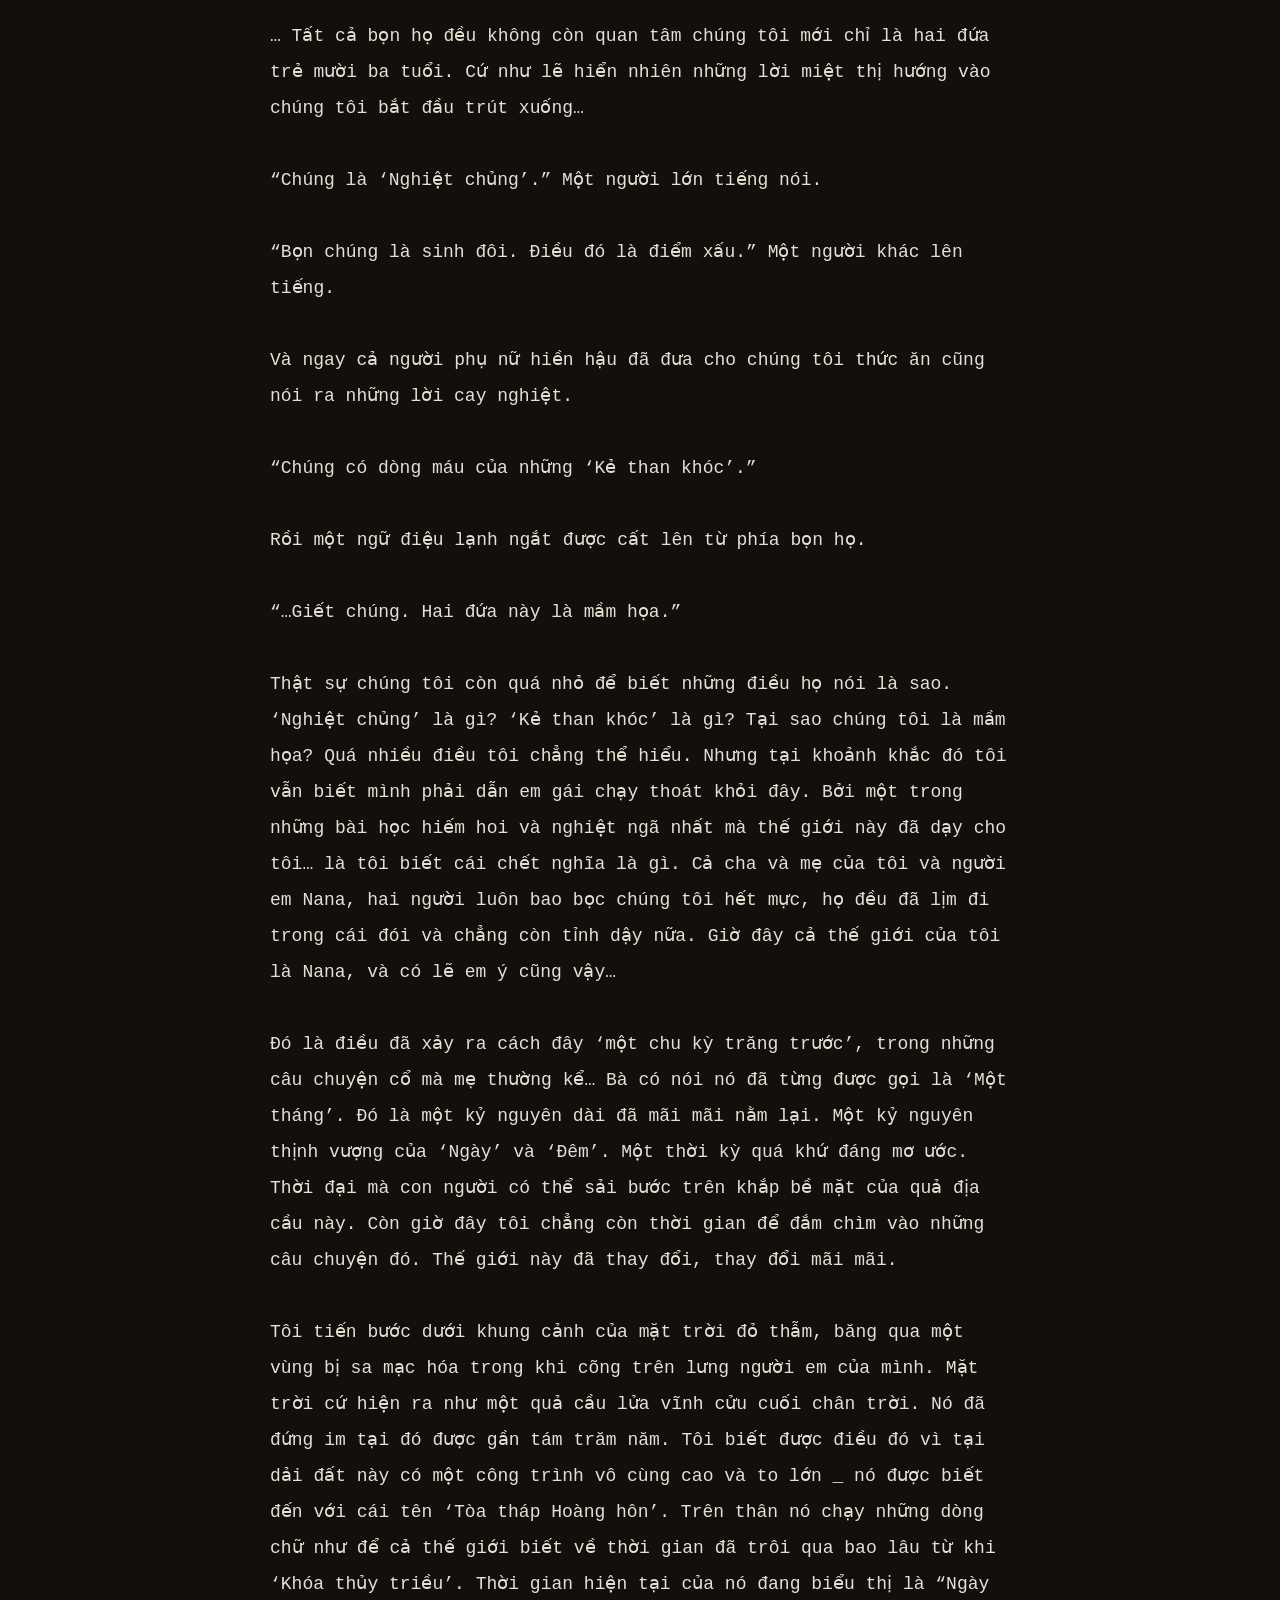
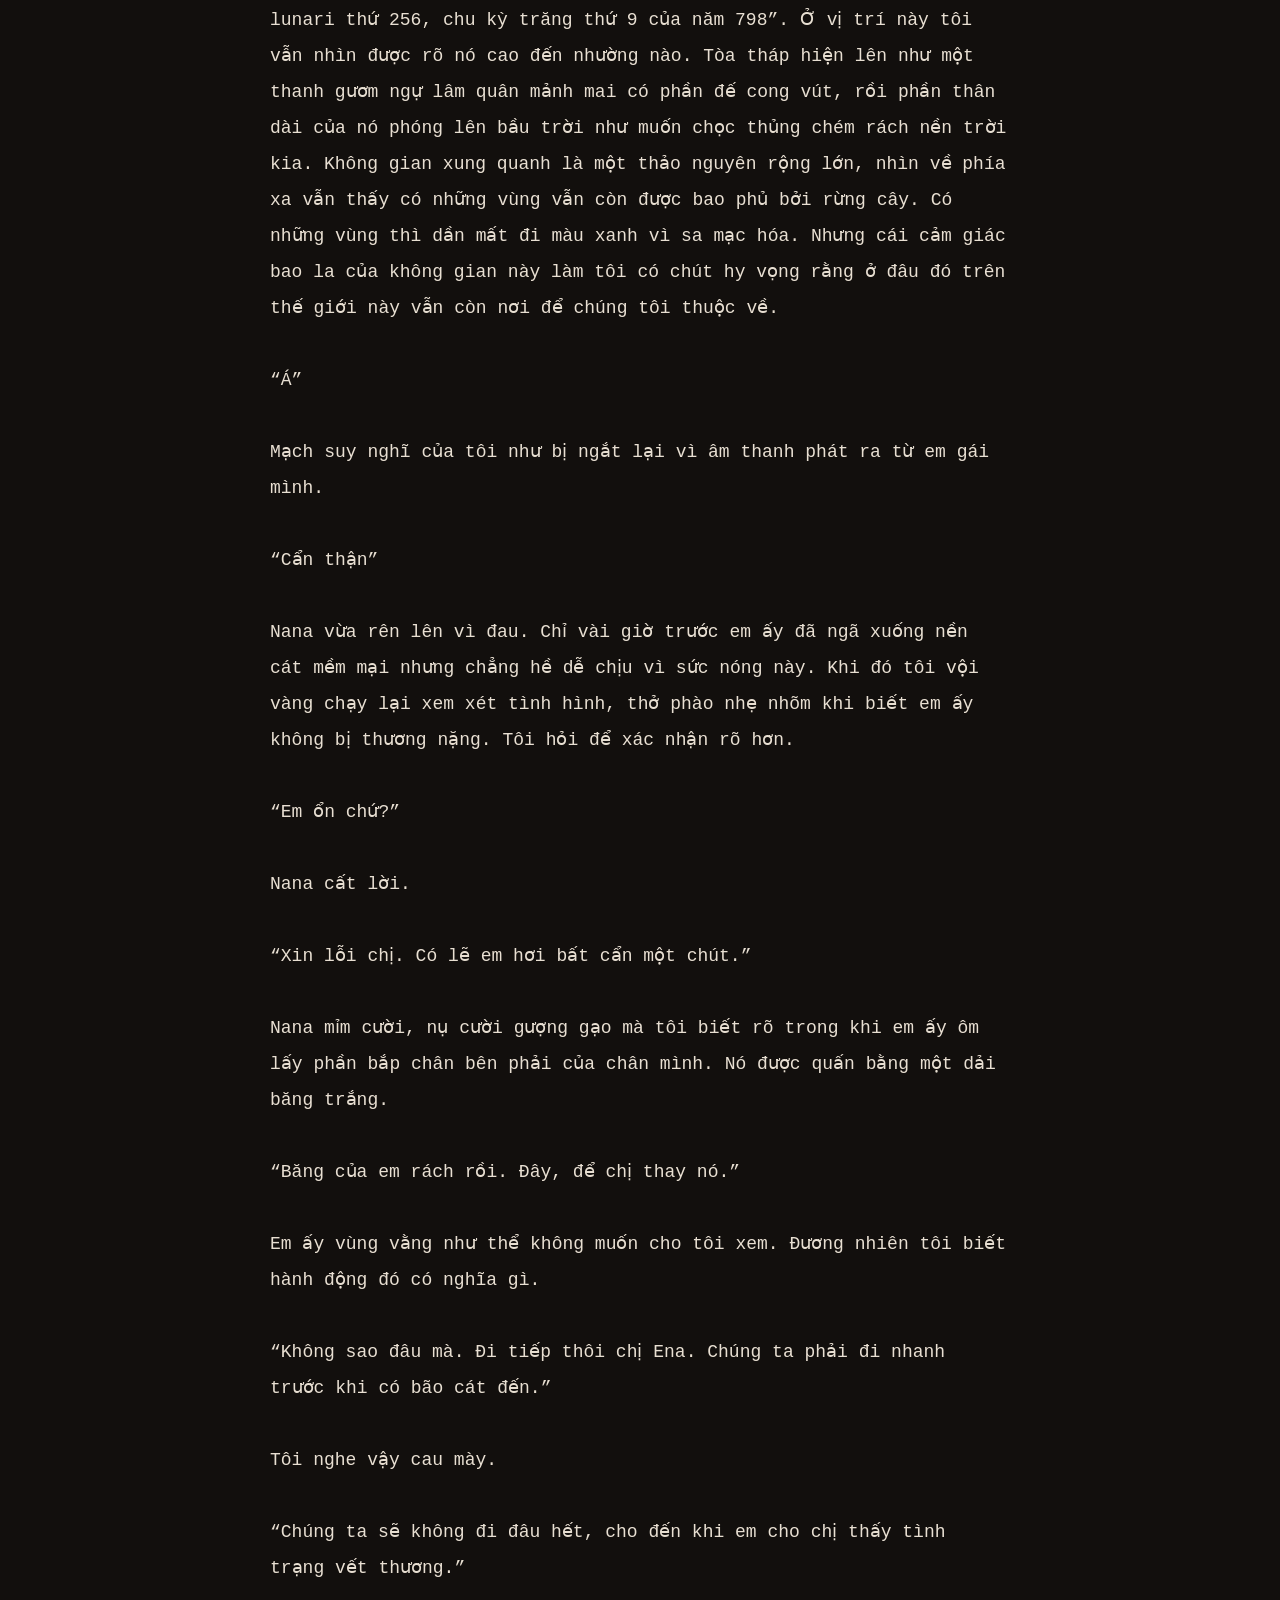
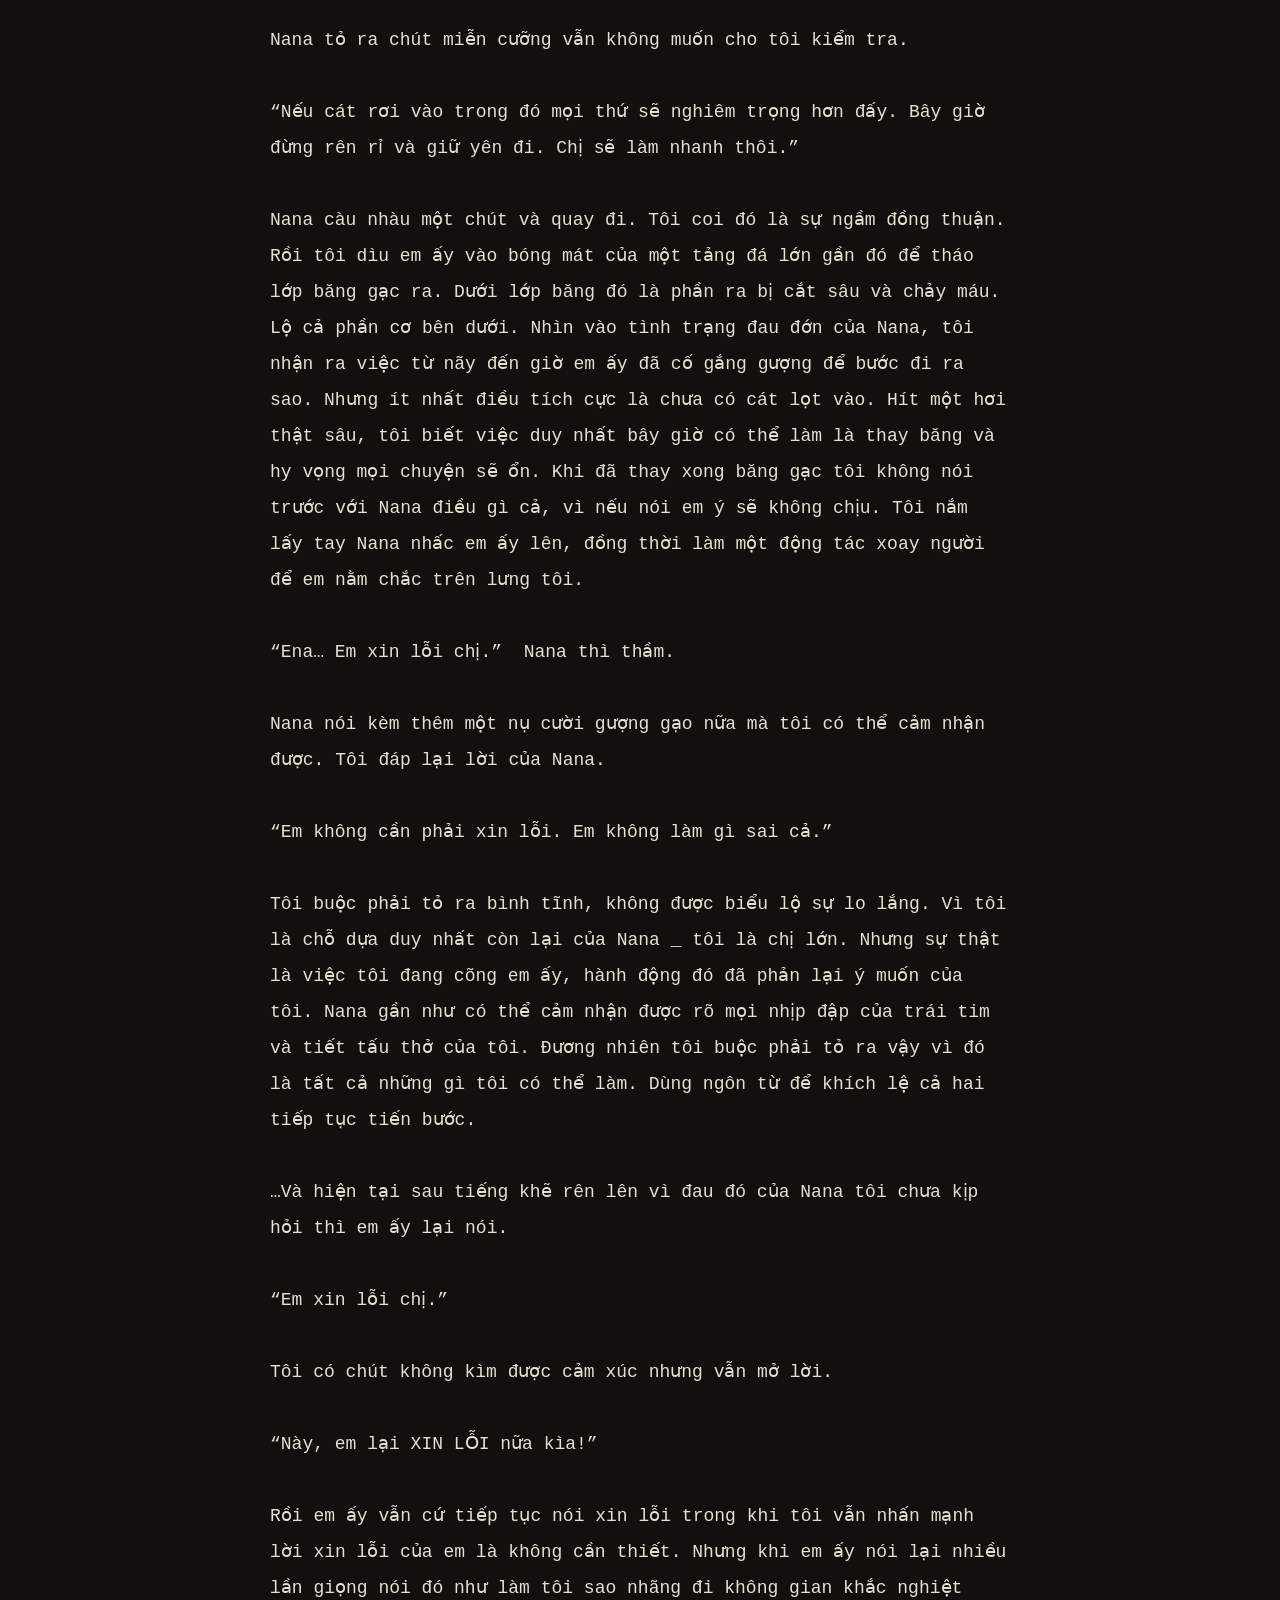
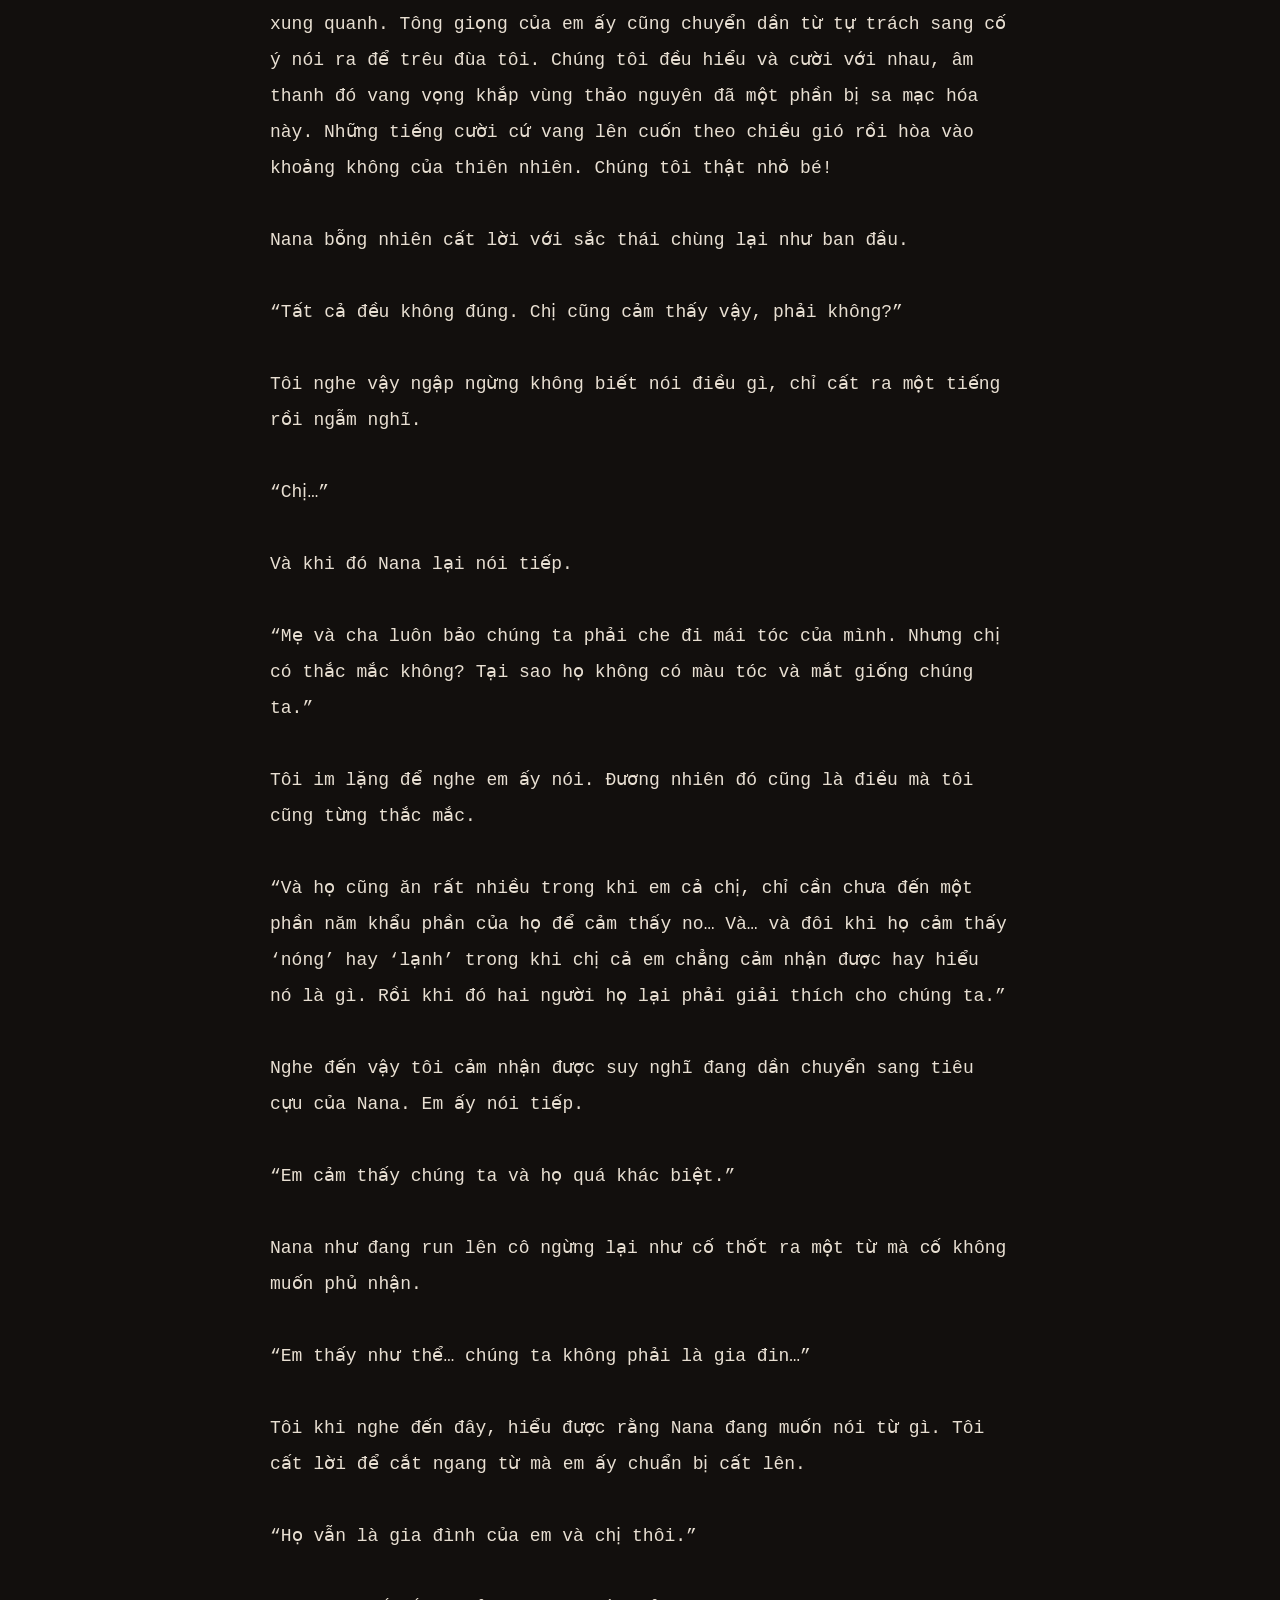
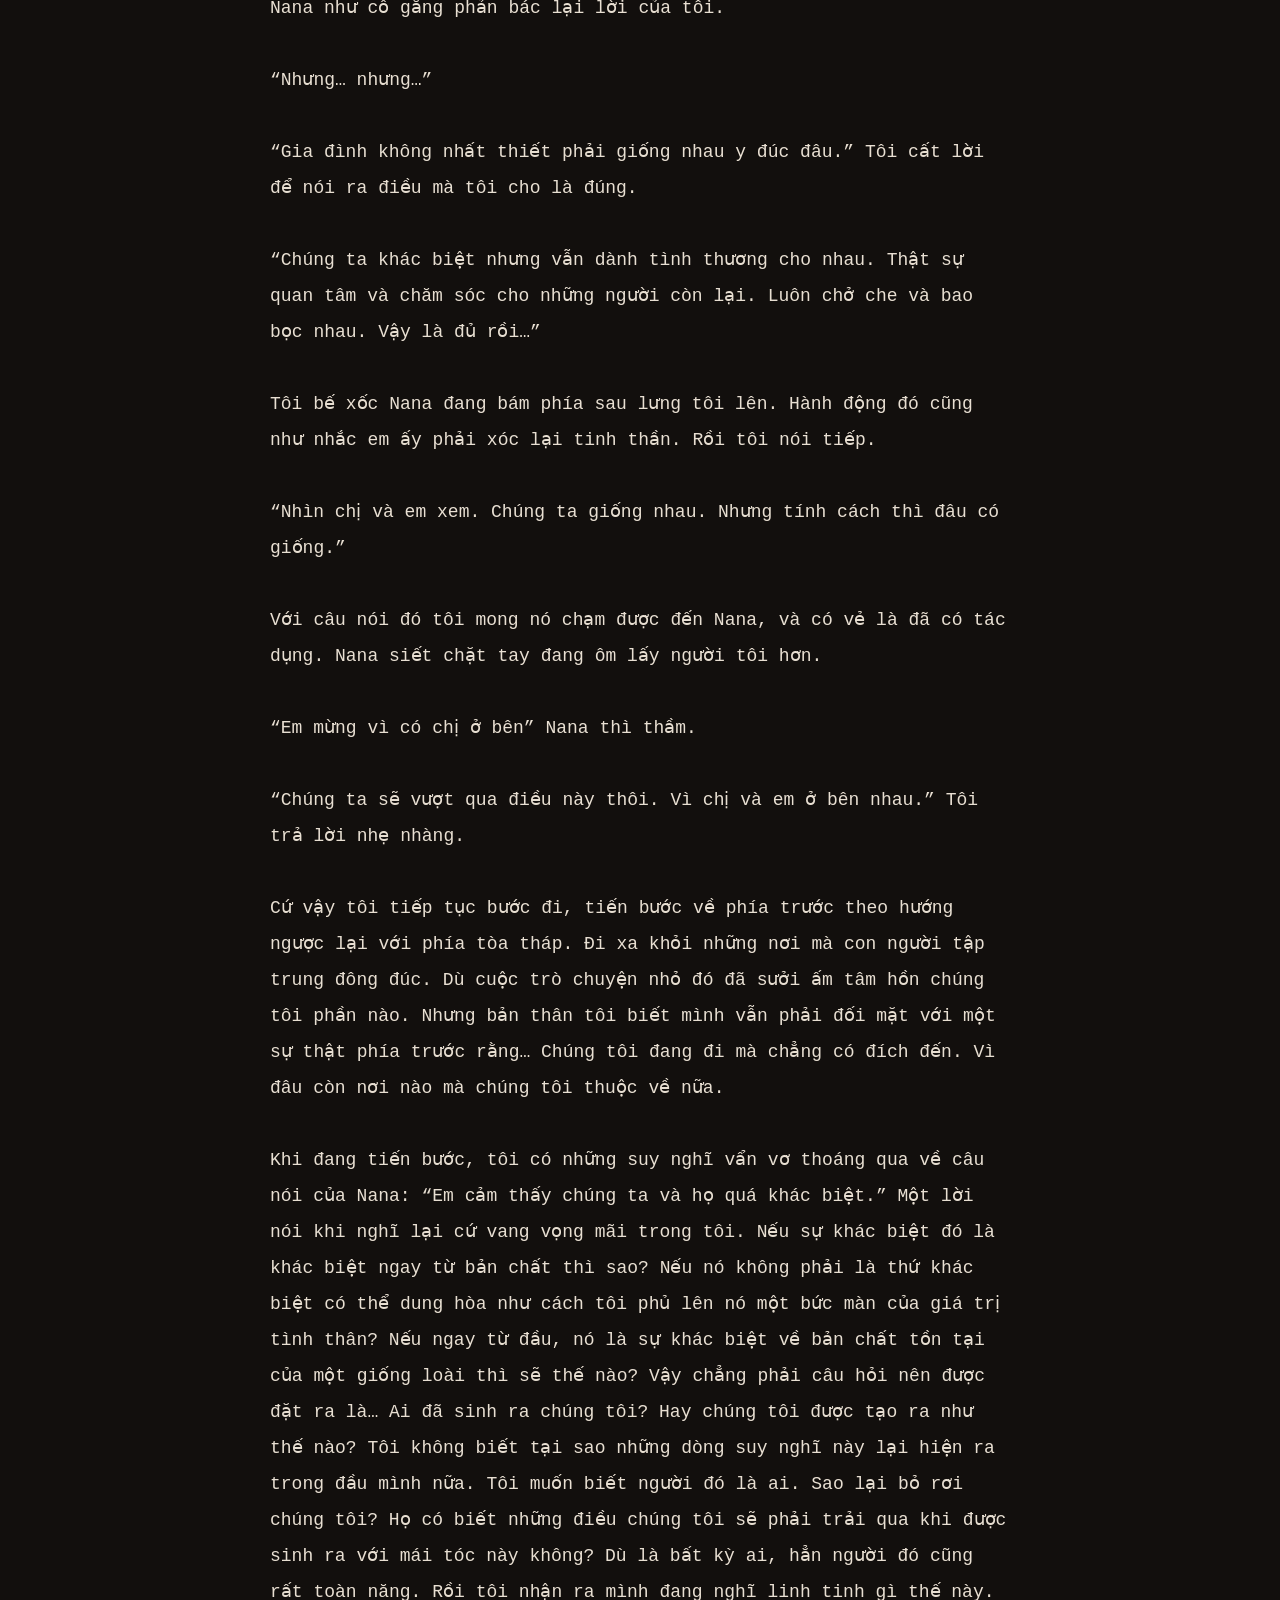
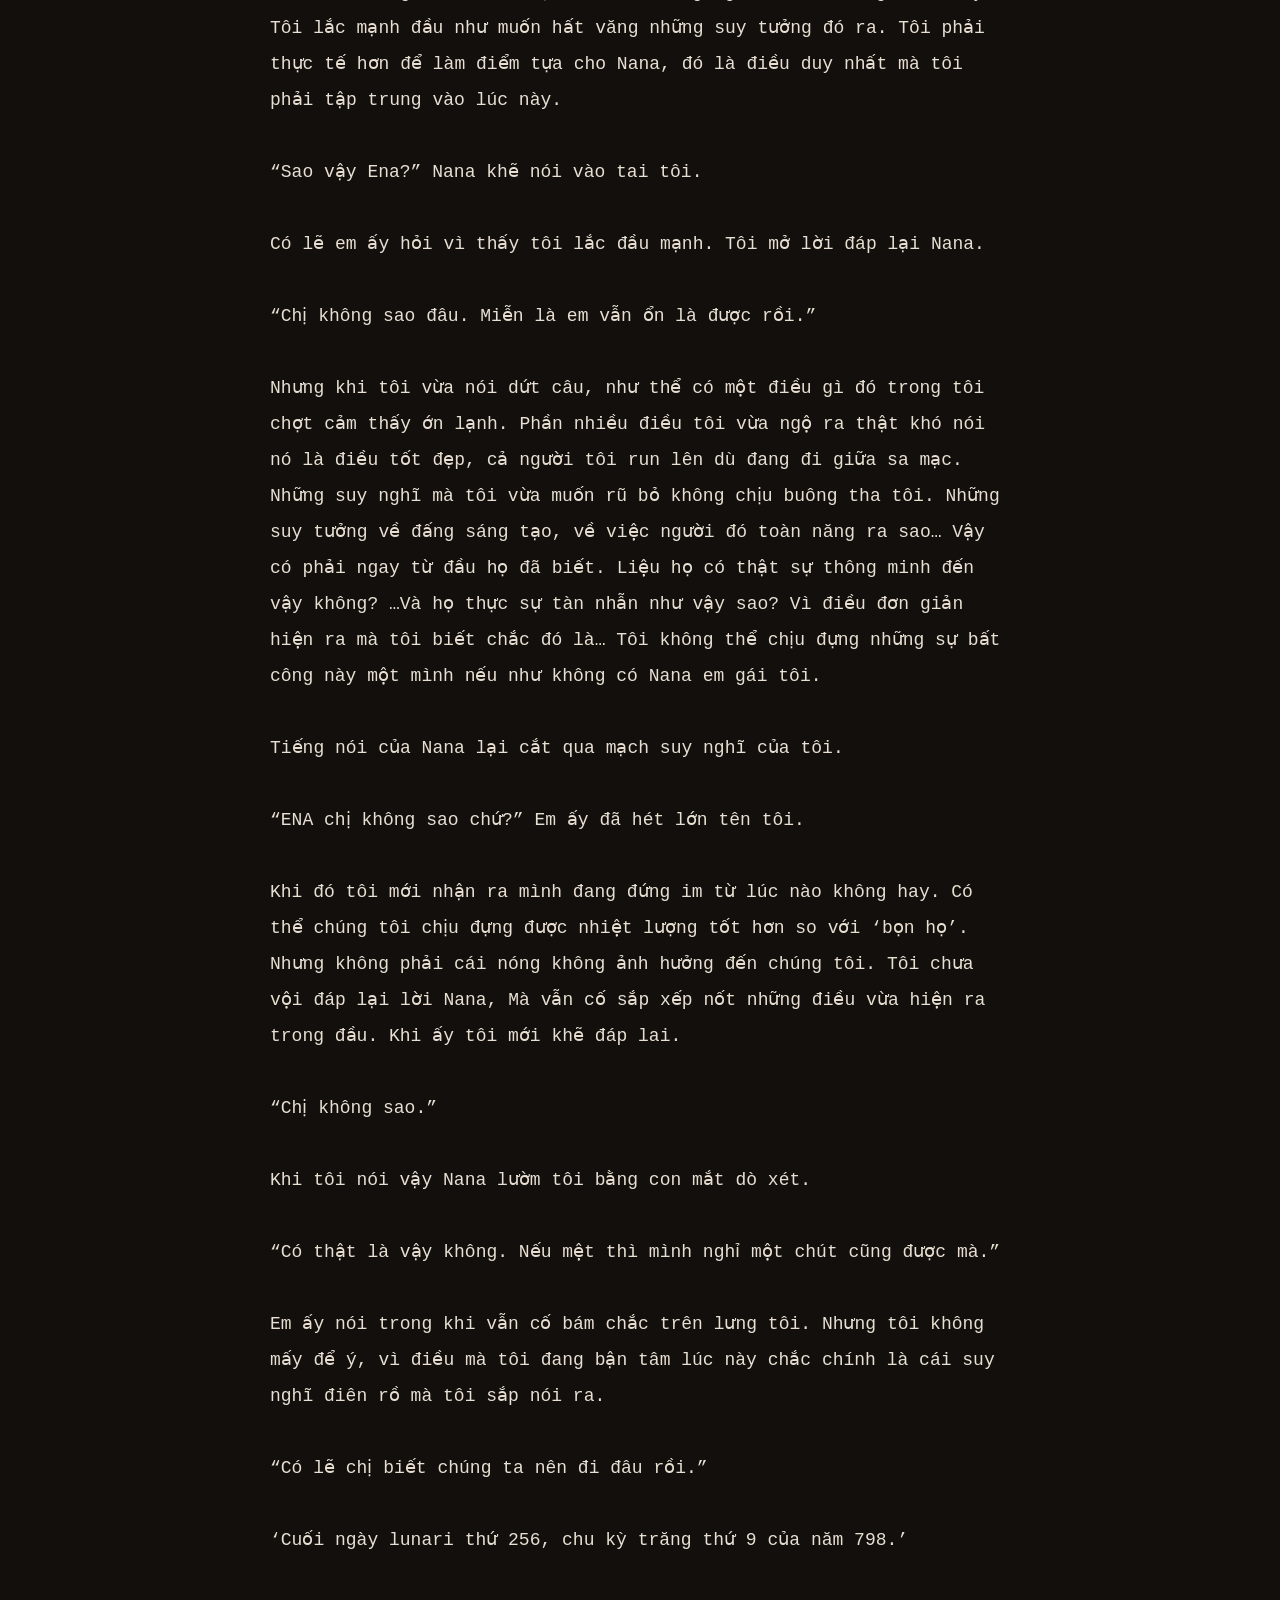
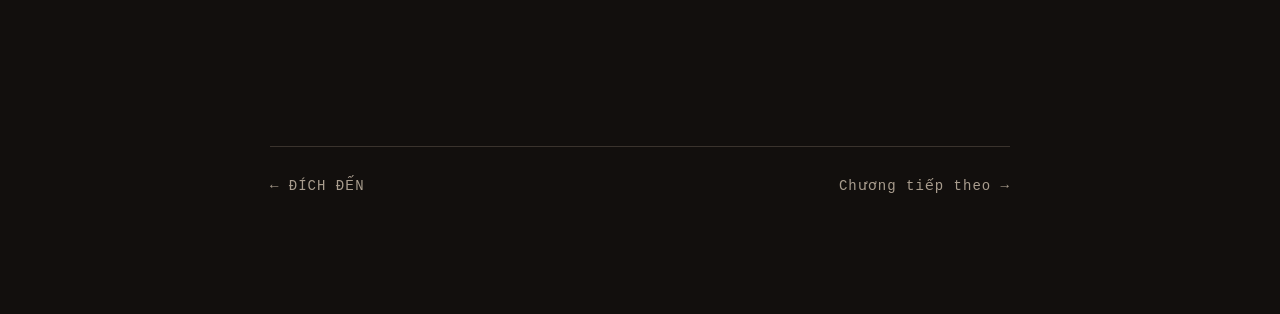
==== commit d24afd03: "Sửa font hiển thị trên điện thoại" ====
--- a/chapter-1.html
+++ b/chapter-1.html
@@ -19,6 +19,8 @@
 
         <div class="reading-content">
 
+
+Chương 1: Chị em
 
 … Một cơn gió mạnh thổi lên má tôi, nó đem theo cả cái sức nóng thô ráp của nơi đây. Khiến cho hơi ẩm như muốn nói lời từ biệt với cơ thể. Tôi bước đi từng bước muốn đảm bảo là chắc chắn. Nhưng mỗi bước tiến về phía trước cát lại chôn vùi chân tôi. Môi trường nơi đây khiến cho mọi bước tiến đều thật cực nhọc. Nhưng tôi nào có dám nghĩ đến việc dừng lại. Vì tôi là người còn lại đủ sức duy nhất. Để thúc đẩy chúng tôi tiến bước và cũng để duy trì lý trí ít ỏi của cả hai… Nhưng tiến bước để đi về đâu? Tôi vẫn đang cố tìm cách lấp đầy nó, tìm ra một điểm đến. Sau tất cả, chúng tôi không còn nơi nào để đi cả.
 
@@ -44,7 +46,7 @@
 
 Đó là điều đã xảy ra cách đây ‘một chu kỳ trăng trước’, trong những câu chuyện cổ mà mẹ thường kể… Bà có nói nó đã từng được gọi là ‘Một tháng’. Đó là một kỷ nguyên dài đã mãi mãi nằm lại. Một kỷ nguyên thịnh vượng của ‘Ngày’ và ‘Đêm’. Một thời kỳ quá khứ đáng mơ ước. Thời đại mà con người có thể sải bước trên khắp bề mặt của quả địa cầu này. Còn giờ đây tôi chẳng còn thời gian để đắm chìm vào những câu chuyện đó. Thế giới này đã thay đổi, thay đổi mãi mãi.
 
-Tôi tiến bước dưới khung cảnh của mặt trời đỏ thẫm, băng qua một vùng bị sa mạc hóa trong khi cõng trên lưng người em của mình. Mặt trời cứ hiện ra như một quả cầu lửa vĩnh cửu cuối chân trời. Nó đã đứng im tại đó được gần tám trăm năm. Tôi biết được điều đó vì tại dải đất này có một công trình vô cùng cao và to lớn _ nó được biết đến với cái tên ‘Tòa tháp Hoàng hôn’. Trên thân nó chạy những dòng chữ như để cả thế giới biết về thời gian đã trôi qua bao lâu từ khi ‘Khóa thủy triều’. Thời gian hiện tại của mà nó đang biểu thị là “Ngày lunari thứ 256, chu kỳ trăng thứ 9 của năm 798”. Ở vị trí này tôi vẫn nhìn được rõ nó cao đến nhường nào. Tòa tháp hiện lên như một thanh gươm ngự lâm quân mảnh mai có phần đế cong vút, rồi phần thân dài của nó phóng lên bầu trời như muốn chọc thủng chém rách nền trời kia. Không gian xung quanh là một thảo nguyên rộng lớn, nhìn về phía xa vẫn thấy có những vùng vẫn còn được bao phủ bởi rừng cây. Có những vùng thì dần mất đi màu xanh vì sa mạc hóa. Nhưng cái cảm giác bao la của không gian này làm tôi có chút hy vọng rằng ở đâu đó trên thế giới này vẫn còn nơi để chúng tôi thuộc về. 
+Tôi tiến bước dưới khung cảnh của mặt trời đỏ thẫm, băng qua một vùng bị sa mạc hóa trong khi cõng trên lưng người em của mình. Mặt trời cứ hiện ra như một quả cầu lửa vĩnh cửu cuối chân trời. Nó đã đứng im tại đó được gần tám trăm năm. Tôi biết được điều đó vì tại dải đất này có một công trình vô cùng cao và to lớn _ nó được biết đến với cái tên ‘Tòa tháp Hoàng hôn’. Trên thân nó chạy những dòng chữ như để cả thế giới biết về thời gian đã trôi qua bao lâu từ khi ‘Khóa thủy triều’. Thời gian hiện tại của nó đang biểu thị là “Ngày lunari thứ 256, chu kỳ trăng thứ 9 của năm 798”. Ở vị trí này tôi vẫn nhìn được rõ nó cao đến nhường nào. Tòa tháp hiện lên như một thanh gươm ngự lâm quân mảnh mai có phần đế cong vút, rồi phần thân dài của nó phóng lên bầu trời như muốn chọc thủng chém rách nền trời kia. Không gian xung quanh là một thảo nguyên rộng lớn, nhìn về phía xa vẫn thấy có những vùng vẫn còn được bao phủ bởi rừng cây. Có những vùng thì dần mất đi màu xanh vì sa mạc hóa. Nhưng cái cảm giác bao la của không gian này làm tôi có chút hy vọng rằng ở đâu đó trên thế giới này vẫn còn nơi để chúng tôi thuộc về. 
 
 “Á” 
 
@@ -78,7 +80,7 @@
 
 Nana càu nhàu một chút và quay đi. Tôi coi đó là sự ngầm đồng thuận. Rồi tôi dìu em ấy vào bóng mát của một tảng đá lớn gần đó để tháo lớp băng gạc ra. Dưới lớp băng đó là phần ra bị cắt sâu và chảy máu. Lộ cả phần cơ bên dưới. Nhìn vào tình trạng đau đớn của Nana, tôi nhận ra việc từ nãy đến giờ em ấy đã cố gắng gượng để bước đi ra sao. Nhưng ít nhất điều tích cực là chưa có cát lọt vào. Hít một hơi thật sâu, tôi biết việc duy nhất bây giờ có thể làm là thay băng và hy vọng mọi chuyện sẽ ổn. Khi đã thay xong băng gạc tôi không nói trước với Nana điều gì cả, vì nếu nói em ý sẽ không chịu. Tôi nắm lấy tay Nana nhấc em ấy lên, đồng thời làm một động tác xoay người để em nằm chắc trên lưng tôi.
 
-“Ena… Em xin lỗi chị.” Nana thì thầm.
+“Ena… Em xin lỗi chị.”  Nana thì thầm.
 
 Nana nói kèm thêm một nụ cười gượng gạo nữa mà tôi có thể cảm nhận được. Tôi đáp lại lời của Nana.
 
@@ -172,6 +174,7 @@
 
 ‘Cuối ngày lunari thứ 256, chu kỳ trăng thứ 9 của năm 798.’
 
+
         </div>
 
         <nav class="chapter-navigation">
--- a/style.css
+++ b/style.css
@@ -201,4 +201,11 @@
     .chapter-navigation a {
         font-size: 12px;
     }
+   @import url('https://fonts.googleapis.com/css2?family=IBM+Plex+Mono&display=swap');
+
+@media (max-width: 600px) {
+    body {
+        font-family: "IBM Plex Mono", monospace;
+    }
+}
 }
